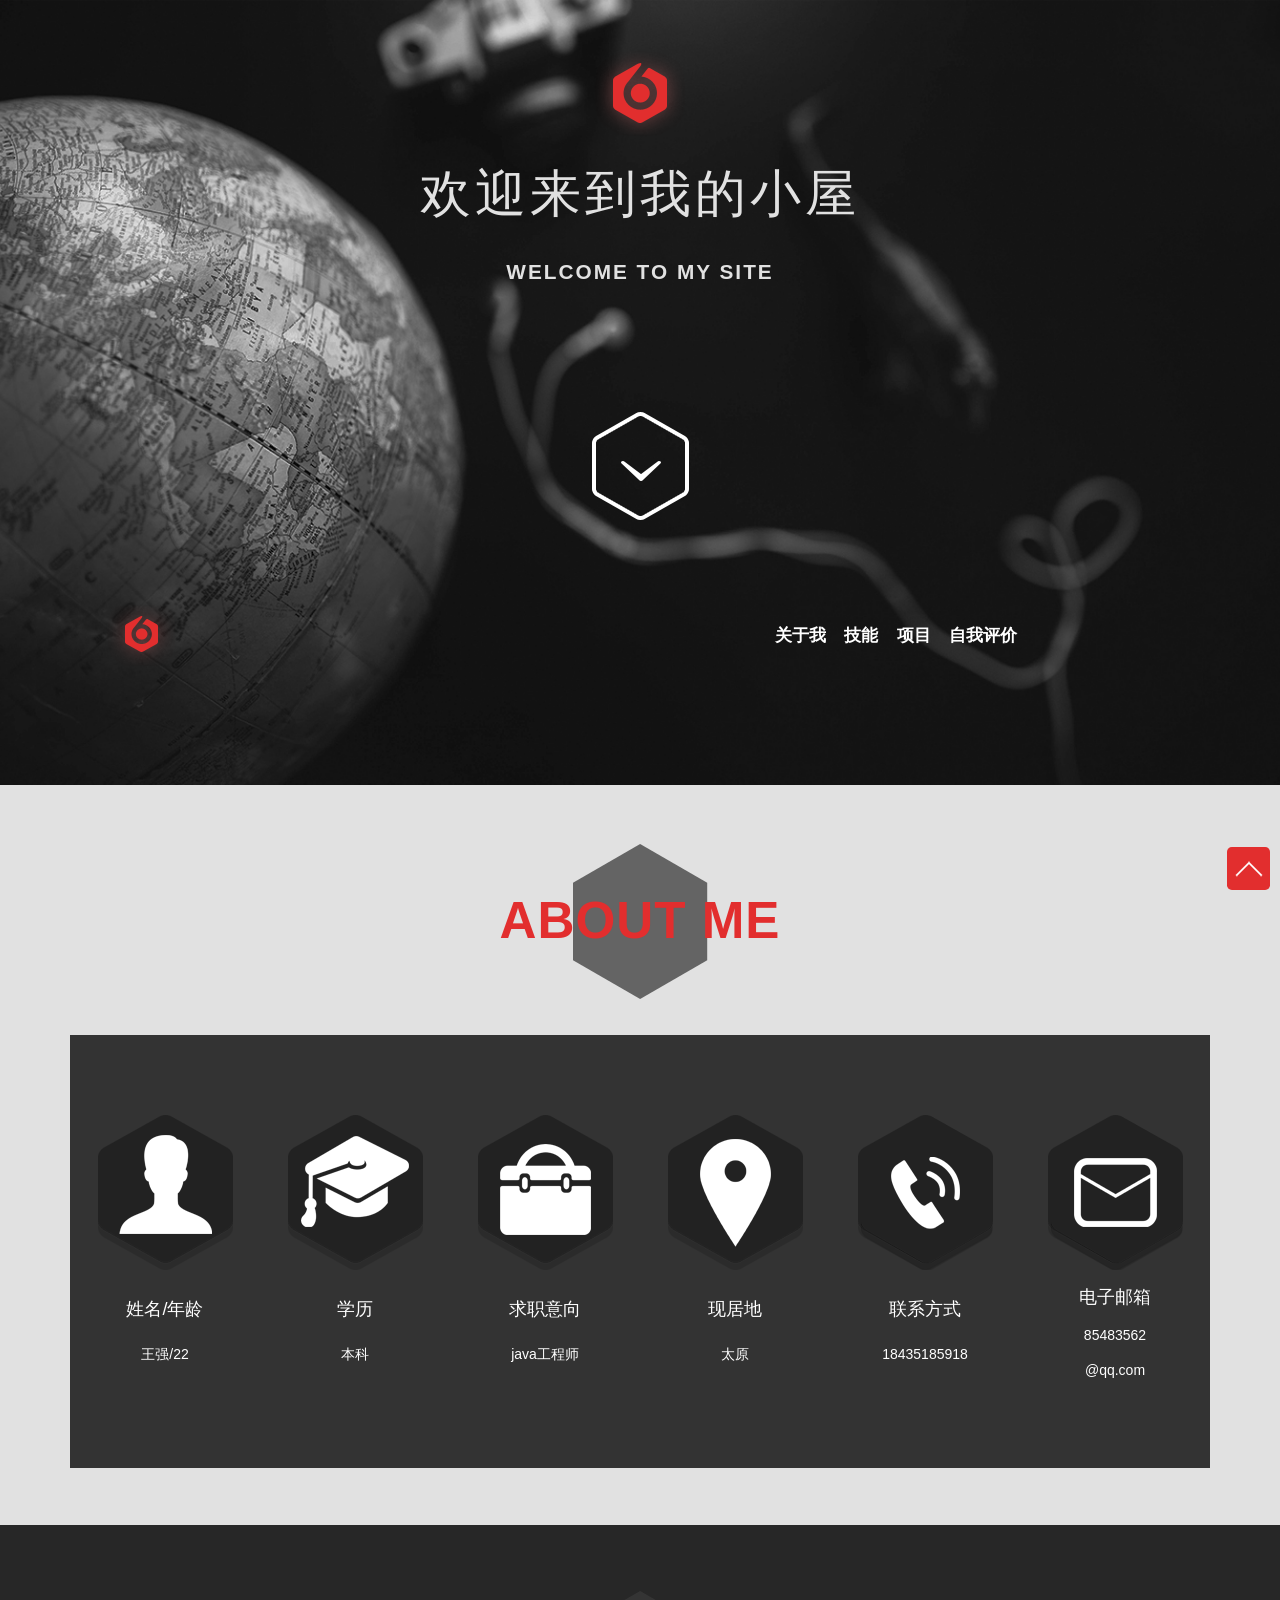
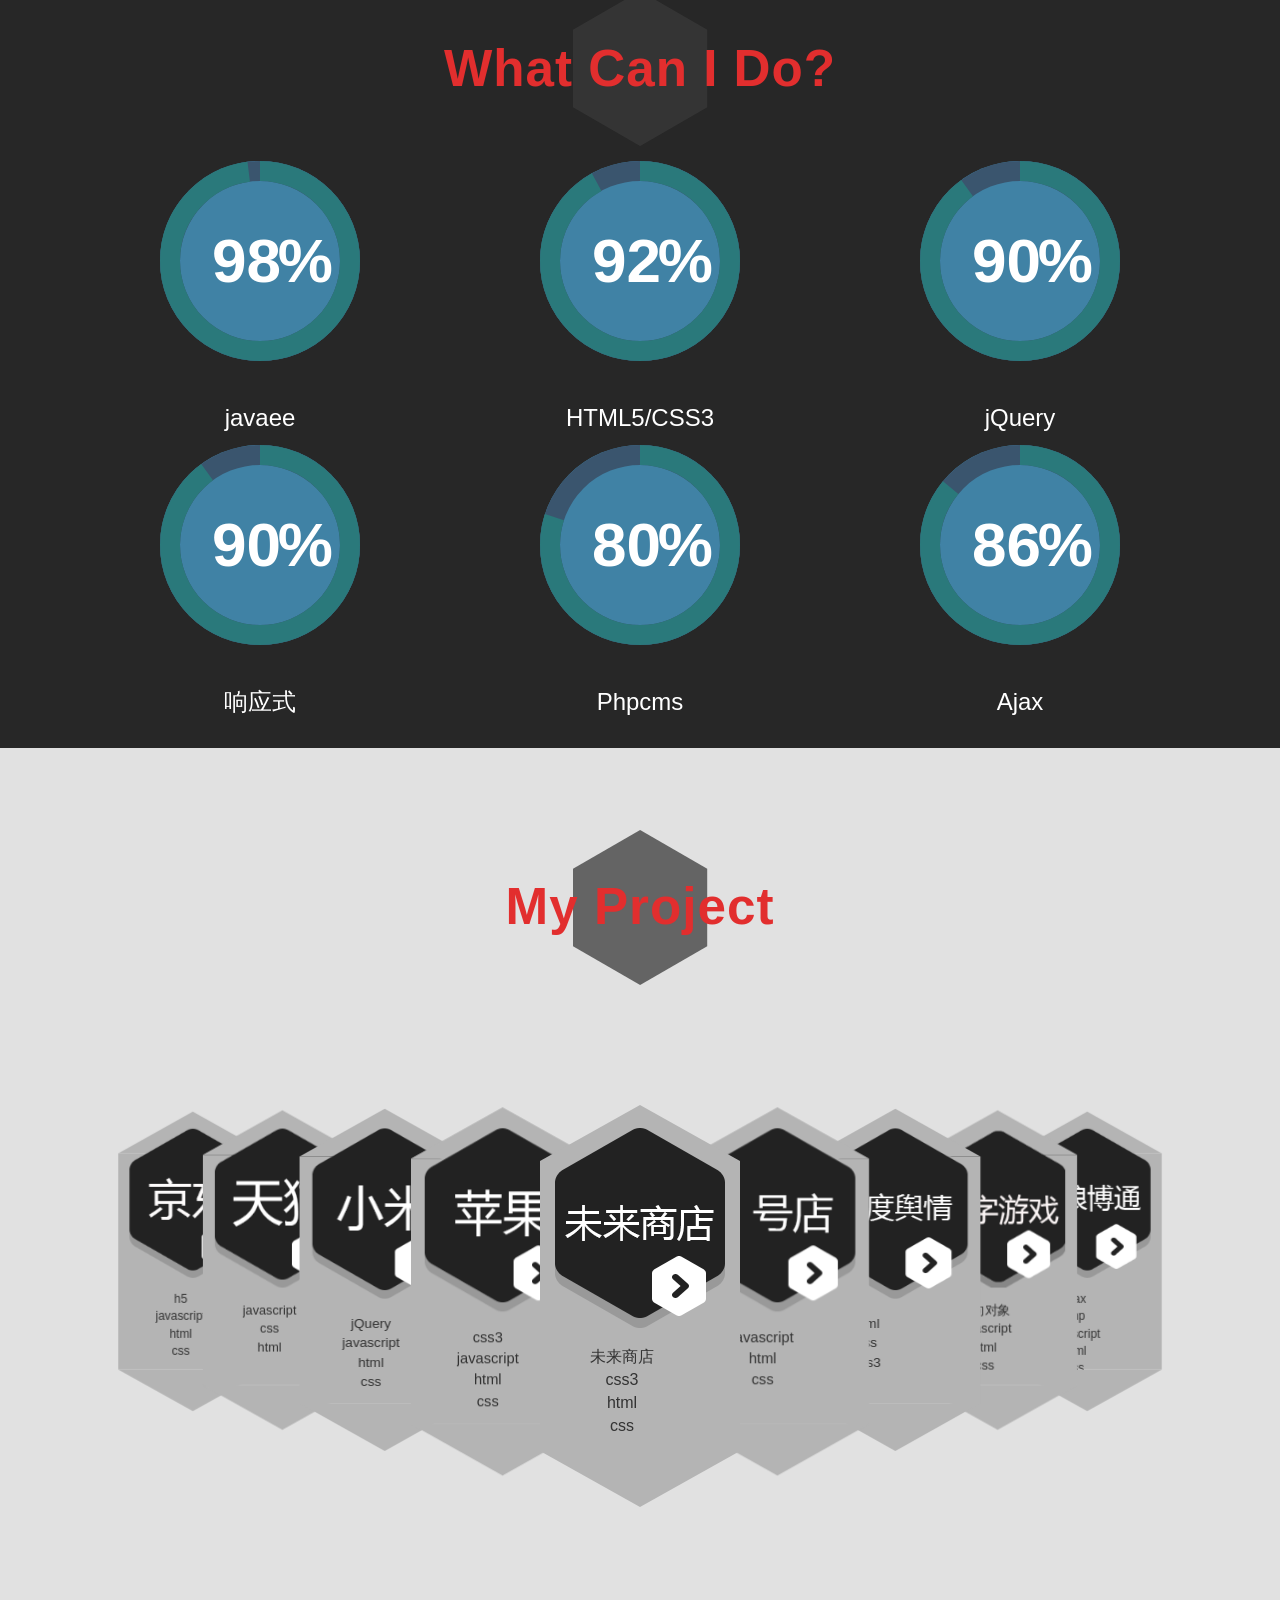
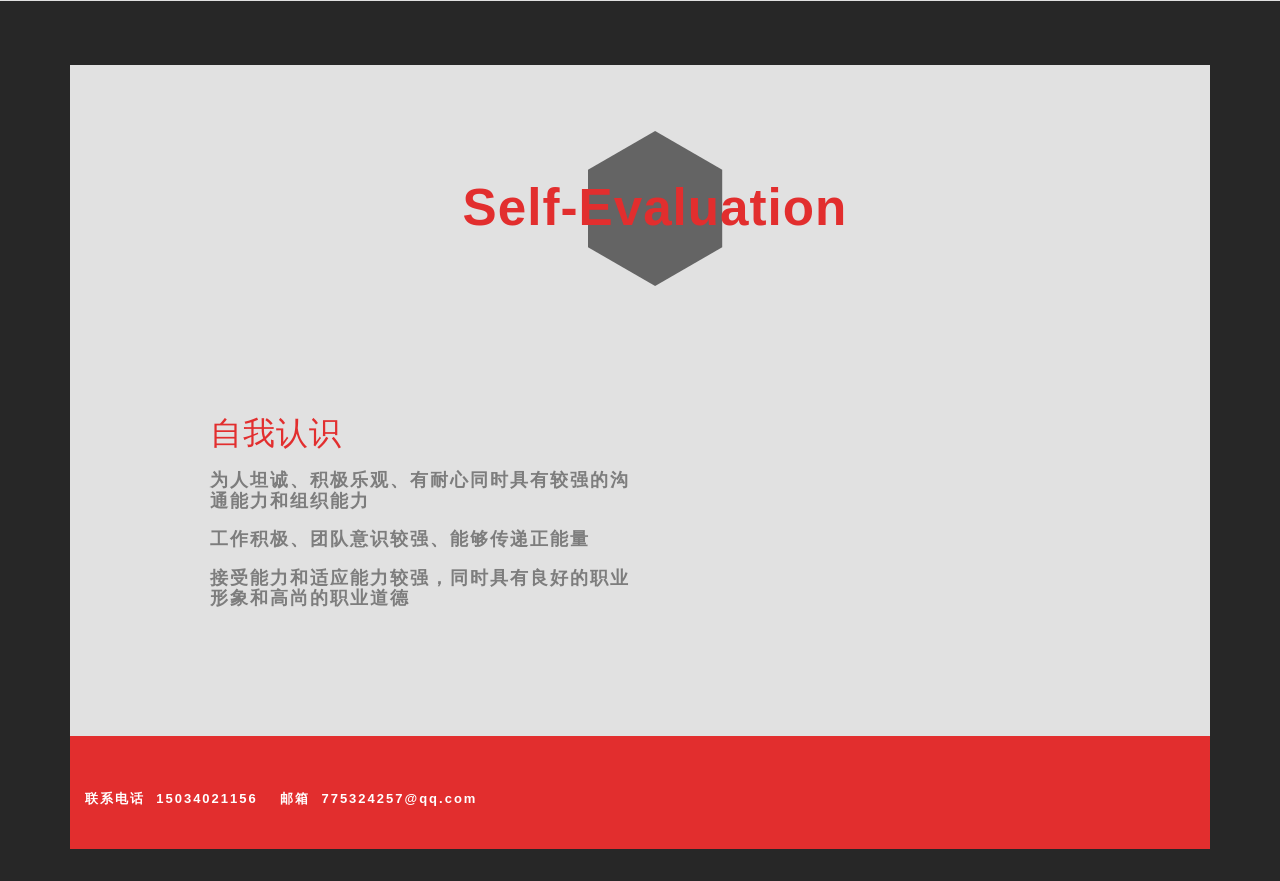
==== index.html @ 2d072b4f "wq 王强" ====
<!DOCTYPE html>
<html>
<head>
	<meta charset="utf-8">
	<meta name="viewport" content="initial-scale=1.0, maximum-scale=1.0, user-scalable=no" />
	<title>王强的小屋</title>
	<script type="application/x-javascript"> addEventListener("load", function() { setTimeout(hideURLbar, 0); }, false); function hideURLbar(){ window.scrollTo(0,1); } </script>
	<link href="css/bootstrap.css" rel="stylesheet" type="text/css" media="all"/>
	<!--theme-style-->
	<link href="css/style.css" rel="stylesheet" type="text/css" media="all" />	
	<link href="css/project.css" rel="stylesheet" type="text/css" media="all" />
	<link href="css/skill-style.css" rel="stylesheet" type="text/css" media="all" />
	<link href="css/project3d.css" rel="stylesheet" type="text/css" media="all" />	
	<link href="css/projectcss3.css" rel="stylesheet" type="text/css" media="all" />	
	<!--fonts-->
	<link href='font/fonts.css' rel='stylesheet' type='text/css'>
	<!--//fonts-->
	<script type="text/javascript" src="js/jquery-1.11.0.min.js"></script>
	<script type="text/javascript" src="js/project3d.js"></script>
	<script type="text/javascript" src="js/nav.js"></script>
	<script type="text/javascript">
	jQuery(document).ready(function($) {
		$(".scroll").click(function(event){		
			event.preventDefault();
			$('html,body').animate({scrollTop:$(this.hash).offset().top},1000);
		});
	});
	</script>
</head>
<body>
	<!--start-banner-->
	<div class="header" id="home">
		<div class="header-top">
			<a href="index.html"><img src="images/logo-2.png" alt=""/></a>
			<h1>欢迎来到我的小屋</h1>
			<h2>WELCOME TO MY SITE</h2>
			<div class="header-top-bottom">
				<a href="#about" class="scroll"><img src="images/logo-3.png" alt=""/></a>
			</div>
		</div>
		<div class="header-home">
			<div class="fixed-header">
				<div class="h_menu4">
					<!-- start h_menu4 -->
					<div class="header-left">
						<div class="header-left-logo ">
							<a href="index.html"><img src="images/logo-1.png" alt=""/></a>
						</div>
						<div class="header-left-text ">
							<a class="toggleMenu" ><img src="images/menu-icon.png" alt=""/ class="min-nav"></a>
							<ul class="nav">
								<li><a href="#about" class="scroll">关于我</a></li>
								<li><a href="#work" class="scroll">技能</a></li>
								<li><a href="#pricing" class="scroll">项目</a></li>
								<li><a href="#Evaluation" class="scroll">自我评价</a></li>
							</ul>
						</div>
						<div class="clearfix"></div>
						<script>
						$(document).ready(function(){
							$(".nav li a").click(function(){
								$(this).parent().addClass("active");
								$(this).parent().siblings().removeClass("active");
							});
						});
						</script>
						<!-- 导航绝对定位-->
						<script>
						$(document).ready(function() {
							var navoffeset=$(".header-home").offset().top;
							$(window).scroll(function(){
								var scrollpos=$(window).scrollTop(); 
								if(scrollpos >=navoffeset){
									$(".header-home").addClass("fixed");
								}else{
									$(".header-home").removeClass("fixed");
								}
							});

						});
						</script>
						
					</div>
					<div class="clearfix"></div>
				</div><!-- end h_menu4 -->
			</div>
		</div>
	</div>
	<!--end-banner-->
	<!--start-about关于自己-->
	<div class="about" id="about">
		<div class="container">
			<div class="about-main">
				<h3>ABOUT ME</h3>
				<div class="about-top">
					<div class="col-lg-2 col-md-4 col-sm-6 col-xs-6 about-left ">
						<img src="./images/nianlin.png" alt="">
						<h4 style="margin-top:30px">姓名/年龄</h4>
						<h5 style="margin-top:27px">王强/22</h5>
					</div>
					<div class="col-lg-2 col-md-4 col-sm-6 col-xs-6 about-left">
						<img src="./images/xueli.png" alt="">
						<h4 style="margin-top:30px">学历</h4>
						<h5 style="margin-top:27px">本科</h5>
					</div>
					<div class="col-lg-2 col-md-4 col-sm-6 col-xs-6 about-left">
						<img src="./images/yixiang.png" alt="">
						<h4 style="margin-top:30px">求职意向</h4>
						<h5 style="margin-top:27px">java工程师</h5>
					</div>
					<div class="col-lg-2 col-md-4 col-sm-6 col-xs-6 about-left">
						<img src="./images/dizhi.png" alt="">
						<h4 style="margin-top:30px">现居地</h4>
						<h5 style="margin-top:27px">太原</h5>
					</div>
					<div class="col-lg-2 col-md-4 col-sm-6 col-xs-6 about-left">
						<img src="./images/dianhua.png" alt="">
						<h4 style="margin-top:30px">联系方式</h4>
						<h5 style="margin-top:27px">18435185918</h5>
					</div>
					<div class="col-lg-2 col-md-4 col-sm-6 col-xs-6 about-left">
						<img src="./images/youxiang.png" alt="">
						<h4>电子邮箱</h4>
						<h5>85483562</h5>
						<h5>@qq.com</h5>
					</div>
					<div class="clearfix"></div>
				</div>
			</div>
		</div>
	</div>
	<!--end-about-->
	<!--start-what-skill-->
	<div class="what" id="work">
		<div class="container">
			<div class="what-main">
				<h3>What Can I Do?</h3>
		<div class="col-lg-4 col-md-6 col-xs-6" >
			<div class="circle">
				<input class="knob" value="98%" data-fgColor="#2a797b" data-bgColor="#3a556e" data-thickness=.2>

			</div>

			<div class="text-3 "><a href="#">javaee</a></div>
		</div>
		<div class="col-lg-4 col-md-6 col-xs-6">
			<div class="circle">
				<input class="knob" value="92%" data-fgColor="#2a797b" data-bgColor="#3a556e"  data-thickness=.2>
			</div>
			<div class="text-3"><a href="#">HTML5/CSS3</a></div>
		</div>
		<div class="col-lg-4 col-md-6 col-xs-6">
			<div class="circle">
				<input class="knob" value="90%" data-fgColor="#2a797b" data-bgColor="#3a556e" data-thickness=.2>
			</div>
			<div class="text-3"><a href="#">jQuery</a></div>
		</div>	
	  	<div class="col-lg-4 col-md-6 col-xs-6" >
	  	<div class="circle">
	  		<input class="knob" value="90%" data-fgColor="#2a797b" data-bgColor="#3a556e"  data-thickness=.2>
	  	</div>
	  	<div class="text-3 "><a href="#">响应式</a></div>
	  	</div>
	  	<div class="col-lg-4 col-md-6 col-xs-6">
	  	<div class="circle">
	  		<input class="knob" value="80%" data-fgColor="#2a797b" data-bgColor="#3a556e"  data-thickness=.2>
	  	</div>
	  	<div class="text-3"><a href="#">Phpcms</a></div>
	  	</div>
	  	<div class="col-lg-4 col-md-6 col-xs-6">
		  	<div class="circle">
		  		<input class="knob" value="86%" data-fgColor="#2a797b" data-bgColor="#3a556e"  data-thickness=.2>
		  	</div>
		  	<div class="text-3"><a href="#">Ajax</a></div>
	  	</div>


<script>
  $(function($) {
  	$(".knob").knob({
  		draw : function () {
            // "tron" case
            if(this.$.data('skin') == 'tron') {
            	this.cursorExt = 0.3;
                var a = this.arc(this.cv)  // Arc
                    , pa                   // Previous arc
                    , r = 1;
                    this.g.lineWidth = this.lineWidth;
                    if (this.o.displayPrevious) {
                    	pa = this.arc(this.v);
                    	this.g.beginPath();
                    	this.g.strokeStyle = this.pColor;
                    	this.g.arc(this.xy, this.xy, this.radius - this.lineWidth, pa.s, pa.e, pa.d);
                    	this.g.stroke();
                    }
                    this.g.beginPath();
                    this.g.strokeStyle = r ? this.o.fgColor : this.fgColor ;
                    this.g.arc(this.xy, this.xy, this.radius - this.lineWidth, a.s, a.e, a.d);
                    this.g.stroke();
                    this.g.lineWidth = 2;
                    this.g.beginPath();
                    this.g.strokeStyle = this.o.fgColor;
                    this.g.arc( this.xy, this.xy, this.radius - this.lineWidth + 1 + this.lineWidth * 2 / 3, 0, 2 * Math.PI, false);
                    this.g.stroke();
                    return false;
                }
            }
        });
    // Example of infinite knob, iPod click wheel
    var v, up=0,down=0,i=0
    ,$idir = $("div.idir")
    ,$ival = $("div.ival")
    ,incr = function() { i++; $idir.show().html("+").fadeOut(); $ival.html(i); }
    ,decr = function() { i--; $idir.show().html("-").fadeOut(); $ival.html(i); };
	});
</script>


<div class="clearfix"></div>
</div>
</div>
</div>
<!--end-what-->
<!--start-project-->
<div class="price" id="pricing">
	<div class="container">
		<div class="price-main"style="padding-top:80px">
			<h3>My Project</h3>

		<!-- <ul class="accordian">
			<li class="project-css3">
				<div class="price-left-middle" id="hexagon2">
					<div class="price-left-two"  id="img-sketch">
						<h5>画板</h5>
						<a href="/angular-sketch"> </a>
					</div>
					<ul>
						<li><a href="#">angular.js</a></li>
						<li><a href="#">html/css</a></li>
						<li><a href="#">javascript</a></li>
						<li><a href="#">h5</a></li>	
					</ul>
				</div>
			</li>
			<li class="project-css3">
				<div class="price-left-middle" id="hexagon2">
					<div class="price-left-top" id="fullPage">
						<h5>fullPage</h5>			
						<a href="/fullpage"> </a>
					</div>
					<ul>
						<li><a href="#">fullPage.js</a></li>
						<li><a href="#">jQuery</a></li>
						<li><a href="#">move.js</a></li>
						<li><a href="#">Bootstrap</a></li>
						<li class="fth"><a href="#">css3</a></li>
						<li class="fth"><a href="#">html/css/js</a></li>
					</ul>
				</div>
			</li>
			<li class="project-css3">
				<div class="price-left-middle" id="hexagon2">
					<div class="price-left-top" id="img-snake">
						<h5>贪吃蛇</h5>					
						<a href="/snake"> </a>
					</div>
					<ul>
						<li><a href="#">h5</a></li>
						<li><a href="#">jQuery</a></li>
						<li><a href="#">touch.js</a></li>
						<li><a href="#">css3</a></li>
						<li><a href="#">html/css</a></li>
					</ul>
				</div>
			</li>
			<li class="project-css3">
				<div class="price-left-middle" id="hexagon2">
					<div class="price-left-two"  id="img-icloud">
						<h5>iCloud</h5>
						<a href="/angular-iCloud-reminder"> </a>
					</div>
					<ul>
						<li><a href="#">angular.js</a></li>
						<li><a href="#">jQuery</a></li>
						<li><a href="#">javascript</a></li>
						<li><a href="#">html/css</a></li>
						<li class="fth"><a href="#">css3</a></li>
					</ul>
				</div>
			</li>
			<li class="project-css3">
				<div class="price-left-middle" id="hexagon2">
					<div class="price-left-two"  id="saolei">
						<h5>扫雷</h5>
						<a href="/saolei"> </a>
					</div>
					<ul>
						<li><a href="#">angular.js</a></li>
						<li><a href="#">jQuery</a></li>
						<li><a href="#">javascript</a></li>
						<li><a href="#">html/css</a></li>
						<li class="fth"><a href="#">css3</a></li>
					</ul>
				</div>
			</li>
			<li class="project-css3">
				<div class="price-left-middle" id="hexagon2">
					<div class="price-left-two"  id="guangzhoujianzhu">
						<h5>广州建筑</h5>
						<a href="/guangzhoujianzhu"> </a>
					</div>
					<ul>
						<li><a href="#">angular.js</a></li>
						<li><a href="#">jQuery</a></li>
						<li><a href="#">javascript</a></li>
						<li><a href="#">html/css</a></li>
						<li class="fth"><a href="#">css3</a></li>
					</ul>
				</div>
			</li>
			<li class="project-css3">
				<div class="price-left-middle" id="hexagon2">
					<div class="price-left-two"  id="student">
						<h5>学生管理</h5>
						<a href="/student"> </a>
					</div>
					<ul>
						<li><a href="#">angular.js</a></li>
						<li><a href="#">jQuery</a></li>
						<li><a href="#">javascript</a></li>
						<li><a href="#">html/css</a></li>
						<li class="fth"><a href="#">css3</a></li>
					</ul>
				</div>
			</li>
			<li class="project-css3">
				<div class="price-left-middle" id="hexagon2">
					<div class="price-left-two"  id="watch">
						<h5>Watch</h5>
						<a href="/watch"> </a>
					</div>
					<ul>
						<li><a href="#">angular.js</a></li>
						<li><a href="#">jQuery</a></li>
						<li><a href="#">javascript</a></li>
						<li><a href="#">html/css</a></li>
						<li class="fth"><a href="#">css3</a></li>
					</ul>
				</div>
			</li>
		</ul> -->
		<ul class="project-html">
			<li id="slides">
				<!-- tmall -->
				<div class="price-left-one samples slides-1" id="hexagon" >

					<div class="price-left-two project_a">

						<a href="http://gzq312.github.io/tmall"></a>
					</div>
					<ul>
						<li>javascript</li>
						<li>css</li>
						<li>html</li>
						<li></li>
					</ul>
				</div>
				<!-- xm -->
				<div class="price-left-one samples slides-2" id="hexagon"  >

					<div class="price-left-two project_b">

						<a href="http://gzq312.github.io/xm"> </a>
					</div>
					<ul>
						<li>jQuery</li>
						<li>javascript</li>
						<li>html</li>
						<li>css</li>
					</ul>
				</div>
				<!-- apple -->
				<div class="price-left-one samples slides-3" id="hexagon"  >

					<div class="price-left-two project_c">

						<a href="http://gzq312.github.io/apple"> </a>
					</div>
					<ul>
						<li>css3</li>
						<li>javascript</li>
						<li>html</li>
						<li>css</li>
					</ul>
				</div>
				<!-- wlsd -->
				<div class="price-left-one samples slides-4" id="hexagon"  >

					<div class="price-left-two project_d">

						<a href="http://gzq312.github.io/wlsd"> </a>
					</div>
					<ul>
						<li>未来商店</li>
						<li>css3</li>
						<li>html</li>
						<li>css</li>
					</ul>
				</div>
				<!-- yhd -->
				<div class="price-left-one samples slides-5" id="hexagon"  >

					<div class="price-left-two project_e">

						<a href="http://gzq312.github.io/yhd"> </a>
					</div>
					<ul>
						<li>javascript</li>
						<li>html</li>
						<li>css</li>
						<li></li>
					</ul>
				</div>
				<!-- bdyq -->
				<div class="price-left-one samples slides-6" id="hexagon"  >

					<div class="price-left-two project_f">

						<a href="http://gzq312.github.io/bdyq"></a>
					</div>
					<ul>
						<li>html</li>
						<li>css</li>
						<li>css3</li>
						<li></li>
					</ul>
				</div>
				<!-- yx -->
				<div class="price-left-one samples slides-7" id="hexagon"  >

					<div class="price-left-two project_g">

						<a href="http://gzq312.github.io/yx"> </a>
					</div>
					<ul>
						<li>面向对象</li>
						<li>javascript</li>
						<li>html</li>
						<li>css</li>
					</ul>
				</div>
				<!-- zz -->
				<div class="price-left-one samples slides-8" id="hexagon"  >
                    
					<div class="price-left-two project_h">
						
						<a href="http://shenglangbotonggl.duapp.com/"> </a>
					</div>
					<ul>
						<li>ajax</li>
						<li>php</li>
						<li>javascript</li>
						<li>html</li>
						<li>css</li>
					</ul>
				</div>
				<div class="price-left-one samples slides-9" id="hexagon"  >
                    
					<div class="price-left-two project_i">
						
						<a href="http://gzq312.github.io/jd"> </a>
					</div>
					<ul>
						<li>h5</li>
						<li>javascript</li>
						<li>html</li>
						<li>css</li>
					</ul>
				</div>
						</li>
					</ul>
				</div>
			</div>
		</div>
		<!--end-project-->
		<!--start-Desize-->
	<!-- <div class="quality" id="Desize">
		<div class="container ">
			<div class="quality-main">
				<h3>My Desize</h3>
				<div class="quality-top">
					<div class="quality-top-one">
						<a href="/desize"><span class="UI-1"> </span></a>
					</div>
					<div class="quality-top-one">
						<a href="/desize"><span class="one UI-2"> </span></a>
					</div>
					<div class="quality-top-one">
						<a href="/desize"><span class="UI-3"> </span></a>
					</div>
					<div class="quality-top-one">
						<a href="/desize"><span class="one UI-4"> </span></a>
					</div>
					<div class="quality-top-one">
						<a href="/desize"><span class="UI-5"> </span></a>
					</div>
					<div class="clearfix"></div>
				</div>
			</div>
		</div>
	</div> -->
	<!--end-quality-->
	<!--Slider-Starts-Here-->

	<!--End-slider-script-->
	<!--start-blog-->
	<div class="what" id="Experience">
		<div class="container">
           	<!-- <div class="what-main">
            	<h3>Work Experience</h3>
                    <div class="what-top">
                        <div class="col-md-6 what-top-left">
                                        <h4>2015年7月-2016年3月</h4>
                                        <h5>山西硬汉科技有限公司</h5>
                                        <h5>前端工程师</h5>
                                        <p>负责公司项目中前端页面的搭建，动效的实现以及与后台之间的叫交互</p>
                                        <h5>主要项目</h5>
                                        <p>主要项目广州建筑集团有限公司整站(已上线)<br>
                                        fullpage、像素鸟、画板、贪吃蛇、学生管理系统、扫雷等自学项目
                                        </p>
                                    </div>
                                    <div class="col-md-6 what-top-right">
                                        <img src="images/service-1.png" alt=""/>
                                    </div>
                                    <div class="clearfix"></div>
                                </div>
                                <div class="what-middle">
                                    <div class="col-md-6 what-middle-left">
                                        <img src="images/service-2.png" alt=""/>
                                    </div>
                                    <div class="col-md-6 what-middle-right">
                                        <h4>2014年11月-2015年4月</h4>
                                        <h5>山西易搜科技有限公司</h5>
                                        <h5>前端开发</h5>
                                        <p>负责前端页面的设级、搭建和开发</p>
                                        <h5>主要项目</h5>
                                        <p>Bootstrap(响应式)、苹果、锤子、天猫、小米、一号店等电商网站的首页框架与全部动效的实现</p>
                                    </div>
                                    <div class="clearfix"></div>
                                </div>
                            </div>
                        </div>
                    </div> -->
                    <div class="what" id="Evaluation" style="background: #e1e1e1">
                    	<div class="container">
                    		<div class="what-main">
                    			<h3>Self-Evaluation</h3>
                    			<div class="what-top">
                    				<div class="col-md-6 what-middle-right" style="margin-top: 30px">
                    					<h4>自我认识</h4>
                    					<h5>为人坦诚、积极乐观、有耐心同时具有较强的沟通能力和组织能力</h5>
                    					<h5>工作积极、团队意识较强、能够传递正能量</h5>
                    					<h5>接受能力和适应能力较强，同时具有良好的职业形象和高尚的职业道德</h5>
                    				</div>
                    				<div class="clearfix"></div>
                    			</div>
                    		</div>
                    	</div>
                    </div>  		    	
                    <div class="footer">
                    	<div class="container">
                    		<div class="footer-text">
                    			<p style="display: inline-block;float: left;">联系电话&nbsp;&nbsp;15034021156&nbsp; &nbsp;&nbsp;邮箱&nbsp;&nbsp;775324257@qq.com</p>
                    		</div>
                    	</div>

                    	<a href="#home" id="toTop" class="scroll" style="display: block;"> <span id="toTopHover" style="opacity: 1;"> </span></a>
                    </div>
                    <!--end-footer-->
                    <script src="js/jquery.knob.js"></script>
                </body>
                </html>
---- css/style.css ----
h4, h5, h6,
h1, h2, h3 {margin-top: 0;}
ul, ol {margin: 0;}
p {margin: 0;}
html, body{
	font-family: 'Roboto', sans-serif;
	font-size: 100%;
    background:#fff; 
}
body a{
	transition:0.5s all;
	-webkit-transition:0.5s all;
	-moz-transition:0.5s all;
	-o-transition:0.5s all;
	-ms-transition:0.5s all;
}
.header {
	background: url(../images/banner.jpg) no-repeat center top;
	-webkit-background-size: cover;
	-moz-background-size: cover;
	-o-background-size: cover;
	background-size: cover;
	min-height: 860px;
	text-align:center;
}
.logo{
	margin-bottom:1em;
}
/* start h_menu */
.h_menu4{
	margin:0 auto;
	width: 100%;
	padding:15px 0;
}
.toggleMenu {
	padding: 11px 10px;
    display: none;
	width: 100%;
	color: #FFF;
	font-size: 1.5em;
}
.nav li.logo.active a, .nav li.logo a:hover {
   border-bottom:none;
}
.nav:before,
.nav:after {
    content: " "; 
    display: table; 
}
.nav:after {
    clear: both;
}
.nav ul {
    list-style: none;
	width: 13em;
	border-bottom:5px solid #0072bc;
	z-index:888;
}
.nav li a {
	display: block;
	margin: 0px 10px;
	font-size: 17px;
	padding: 0;
	-webkit-transition: all 0.3s ease-out;
	-moz-transition: all 0.3s ease-out;
	-ms-transition: all 0.3s ease-out;
	-o-transition: all 0.3s ease-out;
	transition: all 0.3s ease-out;
	text-decoration: none;
	font-weight: 600;
}
.nav li:hover {
	color:red;
}
.nav li {
    position: relative;
}

.nav > li {
    display: inline-block;
    margin: 0 -3px;
    border-radius: 5px;
    -webkit-border-radius: 5px;
    -moz-border-radius: 5px;
    -o-border-radius: 5px;
}
.nav > li > a{
	color:#fff;
}
.nav > li.hover > ul {
    left:-1px;
    top:38px;
}
.nav li li.hover ul {
    left: 100%;
   -webkit-transition: background .2s linear;
	-moz-transition: background .2s linear;
	-ms-transition: background .2s linear;
	-o-transition:  background .2s linear;
	transition: background .2s linear;
}
.nav > li > li > a{
	font-size: 0.85em;
	padding: 10px 20px;
	display: block;
	color: #555;
	background: #fff;
	position: relative;
	z-index: 9999;
	font-weight: normal;
	-webkit-transition: all 0.3s ease-out;
	-moz-transition: all 0.3s ease-out;
	-ms-transition: all 0.3s ease-out;
	-o-transition: all 0.3s ease-out;
	transition: all 0.3s ease-out;
	width: 100%;
	text-decoration: none;
	margin: 0;
	text-transform: lowercase;
}
.nav li li {
	border-top:none;
}
.nav li li:hover{
	border-top:none;
}
.nav li li a{
	text-transform: capitalize;
	font-size:0.85em;
	border-bottom: 1px solid #e8ebf1;
	border-left: 1px solid #e8ebf1;
	border-right: 1px solid #e8ebf1;
}
.nav li li a:hover{
	-webkit-transform: rotateY(15deg);
	-moz-transform: rotateY(15deg);
	-ms-transform: rotateY(15deg);
	transform: rotateY(15deg);
}
.nav > li > a:hover, .nav > li > a:focus {
	-webkit-transform: rotateY(15deg);
	-moz-transform: rotateY(15deg);
	-ms-transform: rotateY(15deg);
	transform: rotateY(15deg);
	color:#e22e2e;
}
.nav > li >  ul {
    position: absolute;
    left: -9999px;
    padding: 0;
    z-index: 9999;
    background:#fff;
}
.header-home{
	margin-top: 5.5%;
	z-index: 999;
}
.nav li.active a{
color:#000;
}
.fixed{
	position: fixed;
	top: 0;
	width: 100%;
	margin: 0 auto;
	left:0;
	background:#272727;
}
/***** Media Quries *****/
@media screen and (max-width: 768px) {
	.h_logo4{
		text-align:center;
		float: none;
		margin: 4% 0;
	}
	.h_menu4{
		float: none;
	}
	.toggleMenu {
		padding: 5px 10px;
		width: 100%;
		margin-top: 6px;
	}
	.nav li a {
		padding: 9px 15px;
		color: #212121;
	}
	.nav {
		background:#fff;
		text-align: center;
		padding: 10px 0px;
	}
    .active {
        display: block;
    }
    .nav > li {
        float: none;
        display: block;
    }
    .nav > li > .parent {
        background-position: 95% 50% !important;
    }
   .nav ul {
        display: block;
        width: 100%;
    }
   .nav > li.hover > ul , .nav li li.hover ul {
        position: static;
    }
}
/* 头部相应 */
@media(max-width:1024px){
	.header-right {
		display: none;
	}
	.header-right{
		width: 100%;
	}
	.toggleMenu{
		padding: 0;
	}
}
@media(max-width:500px){
	.header-left-logo{
		display: none;
	}
}
@media(max-width:768px){
	.header-left-text a{
		display: block;
		margin: 0;
		padding: 0;
	}
	.header-left-text a img{
		margin-top: -8px;
	}
	.nav li a{
		font-size: 10px;
	}
}
.header-right ul{
	padding:0;
	height: 61px ;
	line-height: 61px;
}
.header-right ul li{
	list-style:none;
	display:inline-block;
	margin-right: 6px;
}
.header-right ul li span,.about-left ul li span{
	background:url(../images/social-sprit.png) no-repeat;
	width:34px;
	height:38px;
	display:block;
	transition:0.5s all;
	-webkit-transition:0.5s all;
	-moz-transition:0.5s all;
	-o-transition:0.5s all;
	-ms-transition:0.5s all;
	margin-top: 12px;
}
.header-right ul li span.fb,.about-left ul li span.fb{
	background-position:0px 0px;
}
.header-right ul li span.twit,.about-left ul li span.twit{
	background-position:-34px 0px;
}
.header-right ul li span.drbl,.about-left ul li span.drbl{
	background-position:-68px 0px;
}
.header-right ul li span.yt{
	background-position:-102px 0px;
}
.header-right ul li span.fb:hover,.about-left ul li span.fb:hover{
	background-position:0px -38px;
}
.header-right ul li span.twit:hover,.about-left ul li span.twit:hover{
	background-position:-34px -38px;
}
.header-right ul li span.drbl:hover,.about-left ul li span.drbl:hover{
	background-position:-68px -38px;
}
.header-right ul li span.yt:hover{
	background-position:-102px -38px;
}
.header-top{
	padding-top: 4%;
}
.header-top h2 {
	font-size: 1.3em;
	color: #e1e1e1;
	letter-spacing: 2px;
	font-weight: 700;
	margin: 3% 0px 0px 0px;
}
.header-top h5{
	color:#e1e1e1;
	margin-top: 10px;
}
.header-top h1 {
	font-size: 3.2em;
	color: #e1e1e1;
	font-weight: 300;
	margin: 30px 0px 0px 0px;
	letter-spacing: 4px;
}
.header-top-bottom {
	margin-top: 10%;
}
.header-left-logo{
	width:22%;
	float:left;
	text-align: center;
}
.header-left-text {
	height: 61px;
	width: 40%;
	float: right;
	text-align: left;
	line-height: 61px;
}
/*--end-header--*/
/*--start-about--*/
.about-main {
	text-align:center;
	margin-top: 5%;
	padding-bottom: 5%;
}
.about{
	background: #e1e1e1;
	background-size:100% 100%;
	min-height:660px;
}
.about-left h4{
	color:#fff;
	font-weight:400;
	margin: 18px 0px 10px 0px;
}
.about-left h5{
	color:#fff;
	font-weight:500;
	margin-top:20px;
}
.about-left ul{
	padding:0;
	margin-top:1.2em;
}
.about-left ul li{
	list-style:none;
	display:inline-block;
	margin-right: 5px;
}
.about-left ul li span.sap{
	background-position:-136px 0px;
}
.about-left ul li span.sap:hover{
	background-position:-136px -38px;
}
/* 基本资料 */












.about-top{
	background:#333333;
	padding: 5em 0px;
	margin-top: 3%;
}
.about-left img{
	transition:all 0.6s cubic-bezier(0,0,0,0);
}

.about-left img:hover{
	transform:rotateY(360deg);
}
.about-left h5:hover{
	color: red;
}
.about-left h4:hover{
	color:red;
}
/*--end-about--*/
/*--start-what--*/
.what {
	background: #272727;
	padding: 4em 0px 2em 0px;
}
.what-main h3,.blog-main h3,.price-main h3,
.quality-main h3,.touch-main h3,.clients-mian h3,.about-main h3{
	color: #e22e2e;
	font-size: 3.2em;
	font-weight: 900;
	letter-spacing: 1px;
	margin: 0;
	text-align: center;
	position: relative;
	background: url(../images/hexa1.png) no-repeat center center;
	padding: 1em 0px;
}
.what-main h4,.what-middle-right h4{
	color: #e22e2e;
	font-size: 2em;
	font-weight: 400;
	letter-spacing: 1px;
	margin: 0;
	line-height: 1.2em;
	text-align: left;
}
.what-main h4 span,.what-middle-right h4 span{
	font-weight:100;
}
.what-top-right,.what-middle-left{
	text-align:center;
	vertical-align: middle;
}
.what-top-left {
	text-align: right;
	padding-right: 14%;
}
.what-top-left h5,.what-middle-right h5 {
	color: #7d7d7d;
	font-size: 1.15em;
	font-weight: 900;
	letter-spacing: 2px;
	margin: 1em 0px 0px 0px;
	text-align: left;
}
.what-top-left p,.what-middle-right p {
	text-align: left;
	color: #fff;
	font-size: 19px;
	line-height: 1.4em;
	font-weight: 400;
	letter-spacing: 1px;
	margin-top: 1em;
}
.what-top{
	margin: 6em 0px;
	vertical-align: middle;
}
.what-middle{
	margin: 6em 0px;
	vertical-align: middle;
}
.what-middle-right {
	text-align: left;
	padding-left: 11%;
}
/*--end-what--*/
.copyrights{text-indent:-9999px;height:0;line-height:0;font-size:0;overflow:hidden;}
/*--start-project--*/

#img-sketch{
	background-image: url(../images/sketch.png);
}
#img-snake{
	background-image: url(../images/snake.png);
}
#img-icloud{
	background-image: url(../images/icloud.png);
}
#fullPage{
	background-image: url(../images/fullpage.png);
}
#saolei{
	background: url(../images/saolei.png);
	background-size: 100%;
}
#guangzhoujianzhu{
	background: url(../images/guangzhoujianzhu.png);
	background-size: 100%;

}
#student{
	background: url(../images/student.png);
	background-size: 100%;

}
#watch{
	background: url(../images/watch.png);
	background-size: 100%;
}
.project-left img{
	width:100%;
}
.col-md-3.project-left {
	padding: 0;
	position:relative;
}
.project-left span {
	background: url(../images/project-top.png) no-repeat;
	width: 62px;
	height: 70px;
	display: block;
	position: absolute;
	top: 9%;
	left: 42%;
}
.project-bottom {
	position: absolute;
	text-align: center;
	top: 78%;
	left: 25%;
}
.project-bottom h4 {
	color: #fff;
	font-size: 1.25em;
	font-weight: 100;
	letter-spacing: 2px;
	margin: 0;
}
.project-bottom label {
	width: 35%;
	height: 1px;
	background: rgba(234, 208, 208, 0.5);
}
.p-btn {
	margin-top: 1.5em;
}
.project-bottom p {
	color: #d79292;
	font-size: 14px;
	font-style: italic;
	font-weight: 700;
	margin-top: 2px;
}
.p-btn a {
	color: #fff;
	font-size: 12px;
	letter-spacing: 2px;
	font-weight: 100;
	background: rgba(255, 255, 255, 0.2);
	outline: none;
	padding: 12px 21px;
	font-family: 'Source Sans Pro', sans-serif;
	border: 1px solid #fff;
	border-radius: 2.3em;
	-webkit-border-radius: 2.3em;
	-moz-border-radius: 2.3em;
	-o-border-radius: 2.3em;
	-ms-border-radius: 2.3em;
}
.p-btn a:hover{
	color: #ffffff;
	background:rgba(226, 46, 46, 0.3);
	border: 1px solid #e22e2e;
	text-decoration: none;
	transition: 0.5s all;
	-webkit-transition: 0.5s all;
	-moz-transition: 0.5s all;
	-o-transition: 0.5s all;
	-ms-transition: 0.5s all;
}
/*--end-project--*/
/*--start-price--*/
.price{
	background:#e1e1e1;
}
#hexagon1 {
	width: 200px;
	height: 345px;
	background: #b4b4b4;
	position: relative;
	margin: 0 auto;
	text-align: center;
}
#hexagon{
	width: 200px;
	height: 290px;
	background: #b4b4b4;
	position: relative;
	margin: 0 auto;
	text-align: center;
}
#hexagon:before,#hexagon1:before {
	content: "";
	position: absolute;
	top: -56px;
	left: 0;
	width: 0;
	height: 0;
	border-left: 100px solid transparent;
	border-right: 100px solid transparent;
	border-bottom: 56px solid #b4b4b4;
}
#hexagon:after,#hexagon1:after {
	content: "";
	position: absolute;
	bottom: -56px;
	left: 0;
	width: 0;
	height: 0;
	border-left: 100px solid transparent;
	border-right: 100px solid transparent;
	border-top: 56px solid #b4b4b4;
}
#hexagon2 {
	width: 200px;
	height: 345px;
	background: #222222;
	position: relative;
	margin: 0 auto;
	text-align: center;
}
#hexagon2:before {
	content: "";
	position: absolute;
	top: -56px;
	left: 0;
	width: 0;
	height: 0;
	border-left: 100px solid transparent;
	border-right: 100px solid transparent;
	border-bottom: 56px solid #222222;
	border-radius: 0.3em;
}
#hexagon2:after {
	content: "";
	position: absolute;
	bottom: -56px;
	left: 0;
	width: 0;
	height: 0;
	border-left: 100px solid transparent;
	border-right: 100px solid transparent;
	border-top: 56px solid #222222;
}

.price-left-two,.price-left-top{
	width:170px;
	height:200px;
	display:block;
	position:absolute;
	top: -33px;
	left: 15px;
	text-align:center;
}
.project_a{
	background:url(../images/tianmao.png) no-repeat;
}
.project_b{
	background:url(../images/xiaomi.png) no-repeat;
}
.project_c{
	background:url(../images/apple.png) no-repeat;
}
.project_d{
	background:url(../images/wlsd.png) no-repeat;
}
.project_e{
	background:url(../images/yihaodian.png) no-repeat;
}
.project_f{
	background:url(../images/bdyq.png) no-repeat;
}
.project_g{
	background:url(../images/dzyx.png) no-repeat;
}
.project_h{
	background:url(../images/slbt.png) no-repeat;
}
.project_i{
	background:url(../images/bird.png) no-repeat;
}
.price-left-two h5,.price-left-top h5{
	color: #000;
	font-size: 14px;
	letter-spacing: 2px;
	font-weight: 100;
	margin: 20% 0px 0px 0px;
	font-family: "微软雅黑"

}
.price-left-two a,.price-left-top a{
	background: url(../images/price-arrow.png) no-repeat;
	width: 54px;
	height: 60px;
	display: block;
	position: absolute;
	top: 64%;
	left: 57%;
	opacity: 1.0;
    filter: alpha(opacity=100);
}
.price-left-two a:hover,.price-left-top a:hover{
	 opacity: 0.4;
    filter: alpha(opacity=40); 
    transition: 0.5s all;
	-webkit-transition: 0.5s all;
	-moz-transition: 0.5s all;
	-o-transition: 0.5s all;
	-ms-transition: 0.5s all;
}
.price-left-two p sup,.price-left-top p sup{
	font-size: 24px;
	top: -11px;
}
.price-left-two p span,.price-left-top p span{
	font-size: 2.15em;
}
.price-left-one{
	text-align:center;
}
.price-left-middle ul{
	padding: 0px;
	position: absolute;
	top: 55%;
	left: 25%;
}
.samples ul {
	padding: 0px;
	position: absolute;
	top: 64%;
	left: 25%;
}
.price-left-one ul li,.price-left-middle ul li{
	list-style:none;
	margin: 2px;
}
.price-left-one ul li a{
	color: #222222;
	font-size: 16px;
	font-weight: 400;
}
.price-left-middle ul li a {
	color: #e1e1e1;
	font-size: 16px;
	font-weight: 400;
}
.price-left-middle ul li.fth a{
	font-weight: 900;
}
.price-left-one ul li a:hover,.price-left-middle ul li a:hover{
	color:#e22e2e;
	text-decoration:none;
	transition: 0.5s all;
	-webkit-transition: 0.5s all;
	-moz-transition: 0.5s all;
	-o-transition: 0.5s all;
	-ms-transition: 0.5s all;
}

/* 项目 */







/*--end-price--*/
/*--start-footer--*/
.footer{
	background:#e22e2e;
	text-align:center;
	line-height: 100px;
}
.footer-text p {
	color: #ffffff;
	font-size: 13px;
	font-family: 'Open Sans', sans-serif;
	margin-top: 1em;
	font-weight: 700;
	letter-spacing: 2px;
}
.footer-text p a {
	color: #3c2424;
}
.footer-text p a:hover {
	color: #ffffff;
	text-decoration: none;
	transition: 0.5s all;
	-webkit-transition: 0.5s all;
	-moz-transition: 0.5s all;
	-o-transition: 0.5s all;
	-ms-transition: 0.5s all;
}
#toTop {
	display: none;
	text-decoration: none;
	position: fixed;
	bottom: 10px;
	right: 10px;
	overflow: hidden;
	width: 43px;
	height: 43px;
	border: none;
	text-indent: 100%;
	background: url(../images/scroll-top.png) no-repeat 7px 7px #e22e2e;
	border-radius: 0.3em;
	-webkit-border-radius: 0.3em;
	-moz-border-radius: 0.3em;
	-o-border-radius: 0.3em;
	-ms-border-radius: 0.3em;
}
/*--end-footer--*/
/*--start-blog--*/
.blog{
	background: url(../images/blog-banner.jpg) no-repeat;
	background-size:100% 100%;
	min-height:700px;
}
.blog-main{
	margin-top: 8%;
	text-align:center;
}
.blog-top {
	margin-top: 10%;
}
.blog-left{
	position:relative;
}
.blog-left span {
	background: url(../images/main-sprit.png) no-repeat -70px 0px;
	width: 35px;
	height: 46px;
	display: block;
	position: absolute;
	top: 23%;
	left: 45%;
}
.blog-left h4 {
	font-size: 1.6em;
	font-weight: 100;
	color: #fff;
	margin: 0;
	width: 46%;
	letter-spacing: 4px;
	position: absolute;
	line-height: 1.4em;
	top: 52%;
	left: 28%;
}
.b-btn a {
	color: #e1e1e1;
	font-size: 22px;
	font-weight: 100;
	letter-spacing: 3px;
	outline: none;
}
.b-btn a:hover{
	color: #e22e2e;
	font-size: 24px;
	text-decoration: none;
	transition: 0.5s all;
	-webkit-transition: 0.5s all;
	-moz-transition: 0.5s all;
	-o-transition: 0.5s all;
	-ms-transition: 0.5s all;
}
.b-btn {
	margin-top: 4em;
}
/*--end-blog--*/
/*--start-quality--*/
.quality{
	background:#e1e1e1;
}
.quality-main{
	text-align:center;
}
.quality-top {
	position: relative;
	margin-top: 3%;
	padding: 3em 0px;
}
.quality-main p{
	color:#222222;
	font-size:20px;
	letter-spacing:3px;
	margin-top: 1.5em;
}
.quality-top-one span{
	width: 170px;
	height: 200px;
	display: block;
	margin:0 auto;
}
.UI-1{
	background: url(../images/ps.png) no-repeat;
}
.UI-2{
	background: url(../images/VI.png) no-repeat;
}
.UI-3{
	background: url(../images/IOS.png) no-repeat;
}
.UI-4{
	background: url(../images/ai.png) no-repeat;
}
.UI-5{
	background: url(../images/Android.png) no-repeat;
}
.quality-top-one{
	width:20%;
	float:left;
	position: relative;
}
.quality-top-one span.one{
	margin-top: 35%;
}
.quality-bottom p {
	color: #fff;
	font-size: 16px;
	letter-spacing: 3px;
	margin-top: 1.7em;
	font-weight: 100;
}
.quality-bottom {
	position: absolute;
	top: 25%;
	left: 30.5%;
}
.quality-bottom-imp {
	position: absolute;
	top: 47%;
	left: 28%;
}
.quality-bottom-dsg {
	position: absolute;
	top: 47%;
	left: 36%;
}
.quality-bottom-pro {
	position: absolute;
	top: 25%;
	left: 28%;
}
.quality-bottom-luh {
	position: absolute;
	top: 24%;
	left: 36%;
}
/*--end-quality--*/
/*--start-contact--*/
.touch{
	background:#e1e1e1;
	padding:7em 0px;
}
.touch-left form input[type="text"]:hover,
.touch-left form input[type="text"].active,
.touch-left form textarea:hover{
	border-bottom: 3px solid #e22e2e;
	text-decoration:none;
	transition:0.5s all;
	-webkit-transition:0.5s all;
	-moz-transition:0.5s all;
	-o-transition:0.5s all;
	-ms-transition:0.5s all;
}
.touch-left form input[type="text"] {
	width: 70%;
	color: #999999;
	outline: none;
	background: none;
	border: none;
	font-size: 16px;
	padding: 6px 10px;
	letter-spacing: 2px;
	margin: 15px 0px;
	border-bottom: 3px solid #999;
	-webkit-appearance: none;
	font-family: 'Roboto', sans-serif;
}
.touch-left form textarea {
	resize: none;
	width: 70%;
	color: #999999;
	font-size: 16px;
	letter-spacing: 2px;
	background: none;
	outline: none;
	border: none;
	padding: 0px 10px;
	border-bottom: 3px solid #999;
	-webkit-appearance: none;
	font-family: 'Roboto', sans-serif;
	height: 30px;
	margin: 15px 0px;
}
.sub-button input[type="submit"] {
	outline: none;
	color: #999999;
	background:#e1e1e1;
	font-size: 13px;
	font-weight: 600;
	letter-spacing: 2px;
	padding: 8px 19px;
	-webkit-appearance: none;
	font-family: 'Roboto', sans-serif;
	border: 3px solid #999;
	border-radius: 2.3em;
	-webkit-border-radius: 2.3em;
	-moz-border-radius: 2.3em;
	-o-border-radius: 2.3em;
	-ms-border-radius: 2.3em;
}
.sub-button input[type="submit"]:hover {
	color: #fff;
	border: 3px solid #e22e2e;
	background:#e22e2e;
	text-decoration: none;
	transition: .5s all;
	-webkit-transition: .5s all;
	-moz-transition: .5s all;
	-o-transition: .5s all;
	-ms-transition: .5s all;
}
.sub-button {
	margin-top: 15px;
}
.touch-left p {
	color: #999999;
	font-size: 19px;
	font-weight: 100;
	letter-spacing: 3px;
	margin-top:10px;
}
.touch-top {
	margin-top: 6%;
}
.touch-right-bottom{
	background:url(../images/back-img.png) no-repeat;
	width:270px;
	height:303px;
	display:block;
	margin: 0 auto;
}
.touch-right-top span.add{
	background-position:-280px 0px;
}
.touch-right-top span.mail{
	background-position:-315px 0px;
}
.touch-right-top span.num{
	background-position:-350px 0px;
}
.touch-right-top {
	text-align: center;
	padding-top: 16px;
}
.touch-right-top h4 {
	color: #e1e1e1;
	font-size: 13px;
	font-weight: 700;
	letter-spacing: 2px;
	margin: 0px;
}
.touch-right-top p,.touch-right-top p a{
	color: #e1e1e1;
	font-size:13px;
	font-weight: 700;
	letter-spacing: 2px;
}
.touch-right-top p a:hover{
	color: #e22e2e;
	text-decoration:none;
	transition:0.5s all;
	-webkit-transition:0.5s all;
	-moz-transition:0.5s all;
	-o-transition:0.5s all;
	-ms-transition:0.5s all;
}
.touch-right-top label{
	display:block;
	text-decoration:none;
	transition:0.5s all;
	-webkit-transition:0.5s all;
	-moz-transition:0.5s all;
	-o-transition:0.5s all;
	-ms-transition:0.5s all;
}
/*--end-contact--*/
/*--start-clients--*/
.clients-left{
	width:33.3%;
	float:left;
	text-align:center;
}
.clients{
	background:#222222;
	padding: 7em 0px;
}
.clients-left img{
	margin:30px 0px;
}
.clients-top {
	margin-top: 7%;
}
/*------------------ Slider Part starts Here----------*/
.slider{
	background:url(../images/slide-banner.jpg)no-repeat;
	background-size: cover;
	-webkit-background-size: cover;
	-o-background-size: cover;
	-ms-background-size: cover;
	-moz-background-size: cover;
	min-height:300px;
}
#slider2,
#slider3 {
  box-shadow: none;
  -moz-box-shadow: none;
  -webkit-box-shadow: none;
  margin: 0 auto;
}
.rslides_tabs {
  list-style: none;
  padding: 0;
  background: rgba(0,0,0,.25);
  box-shadow: 0 0 1px rgba(255,255,255,.3), inset 0 0 5px rgba(0,0,0,1.0);
  -moz-box-shadow: 0 0 1px rgba(255,255,255,.3), inset 0 0 5px rgba(0,0,0,1.0);
  -webkit-box-shadow: 0 0 1px rgba(255,255,255,.3), inset 0 0 5px rgba(0,0,0,1.0);
  font-size: 18px;
  list-style: none;
  margin: 0 auto 50px;
  max-width: 540px;
  padding: 10px 0;
  text-align: center;
  width: 100%;
}
.rslides_tabs li {
  display: inline;
  float: none;
  margin-right: 1px;
}
.rslides_tabs a {
  width: auto;
  line-height: 20px;
  padding: 9px 20px;
  height: auto;
  background: transparent;
  display: inline;
}
.rslides_tabs li:first-child {
  margin-left: 0;
}
.rslides_tabs .rslides_here a {
  background: rgba(255,255,255,.1);
  color: #fff;
  font-weight: bold;
}
.events {
  list-style: none;
}
.callbacks_container {
  position: relative;
  float: left;
  width: 100%;
}
.callbacks {
  position: relative;
  list-style: none;
  overflow: hidden;
  width: 100%;
  padding: 0;
  margin: 0;
}
.callbacks li {
  position: absolute;
  width: 100%;
  left: 0;
  top: 0;
}
.callbacks img {
  position: relative;
  z-index: 1;
  height: auto;
  border: 0;
}
.callbacks .caption {
	display: block;
	position: absolute;
	z-index: 2;
	font-size: 20px;
	text-shadow: none;
	color: #fff;
	left: 0;
	right: 0;
	padding: 10px 20px;
	margin: 0;
	max-width: none;
	top: 10%;
	text-align: center;
}
.callbacks_nav {
	position: absolute;
	-webkit-tap-highlight-color: rgba(0,0,0,0);
	top: 60%;
	left: -9%;
	opacity: 0.7;
	z-index: 3;
	text-indent: -9999px;
	overflow: hidden;
	text-decoration: none;
	height: 46px;
	width: 35px;
	background: transparent url("../images/main-sprit.png") no-repeat;
}
.callbacks_nav:active {
  opacity: 1.0;
}
.callbacks_nav.next {
  left: auto;
  background-position: -35px 0px;
  right: -9%;
}
.callbacks_nav.prev{
	background-position: 0px 0px;
}
#slider3-pager a {
  display: inline-block;
}
#slider3-pager span{
  float: left;
}
#slider3-pager span{
	width:100px;
	height:15px;
	background:#fff;
	display:inline-block;
	border-radius:30em;
	opacity:0.6;
}
#slider3-pager .rslides_here a {
  background: #FFF;
  border-radius:30em;
  opacity:1;
}
#slider3-pager a {
  padding: 0;
}
#slider3-pager li{
	display:inline-block;
}
.rslides {
  position: relative;
  list-style: none;
  overflow: hidden;
  width: 100%;
  padding: 0;
  margin: 0;
}
.rslides li {
  -webkit-backface-visibility: hidden;
  position: absolute;
  display: none;
  width: 100%;
  left: 0;
  top: 0;
}
.rslides li{
  position: relative;
  display: block;
  float: left;
}
.rslides img {
  height: auto;
  border-radius:200px;
  -webkit-border-radius:200px;
  -moz-border-radius:200px;
  -o-border-radius:200px;
}
.callbacks_tabs {
	list-style: none;
	position: absolute;
	top: 110%;
	z-index: 999;
	left: 40%;
	padding: 0;
	margin: 0;
	display: none;
}
.slider-top{
	text-align: center;
	margin-bottom:2.5em;
}
.slider-top p.below{
	font-size: 14px;
	color: #fff;
	font-weight: 100;
}
.slider-top h3{
	font-size:20px;
	font-weight:400;
	margin:10px 0px;
	color:#fff;
}
.slider-top ul.social-slide{
	display:inline-flex;
	margin: 0px;
	padding: 0px;
}
.callbacks_tabs li{
	display:inline-block;
}
@media screen and (max-width: 600px) {
  .callbacks_nav {
    top: 47%;
    }
}
/*----*/
.callbacks_tabs a{
 visibility: hidden;
}
.callbacks_tabs a:after {
  content: "\f111";
  font-size:0;
  font-family: FontAwesome;
  visibility: visible;
  display: block;
  height:17px;
  width:17px;
  display:inline-block;
  border:4px solid #e22e2e;
  border-radius: 30px;
  -webkit-border-radius: 30px;
  -moz-border-radius: 30px;
  -o-border-radius: 30px;
  -ms-border-radius: 30px;
  background:#fff;
}
.callbacks_here a:after{
	border:4px solid #000;
	background:#ffffff;
}
ul.callbacks_tabs.callbacks2_tabs {
	display: block;
}
/*--Slider-Part-Ends-Here--*/
.clients-btm{
	background:url(../images/clients-back.png) no-repeat;
	width:430px;
	height:484px;
	display:block;
	margin:0 auto;
}
.clients-bottom p{
	color: #e1e1e1;
	font-size: 20px;
	letter-spacing: 3px;
	font-weight:100;
}
.clients-bottom-top {
	margin-top: 6em;
}
.clients-bottom{
	text-align:center;
	margin-top: 7%;
}
.clients-btm-one h4 {
	color: #e1e1e1;
	font-size: 20px;
	letter-spacing: 3px;
	font-weight: 100;
	margin: 7% 0px 0px 0px;
}
.clients-btm-one p {
	color: #e1e1e1;
	font-size: 23px;
	font-weight: 400;
	padding: 0px 25px;
	margin-top: 10%;
	line-height: 1.3em;
	letter-spacing: 1px;
}
.clients-btm-one {
	padding-top: 33px;
}
/*--end-clients--*/
/*--media-quaries-starts-here--*/

@media (max-width:1366px){
.callbacks_nav.next {
	right: -4%;
}	
.callbacks_nav {
	top: 56%;
	left: -4%;
}
.header {
	min-height: 785px;
}
}
@media (max-width:1280px){
.project-left span {
	left: 40.5%;
}
.project-bottom {
	top: 75%;
}
}
@media (max-width:1024px){
.header-top h2 {
	margin: 7% 0px 0px 0px;
}
.header-top h1 {
	font-size: 3em;
	margin: 11px 0px 0px 0px;
}
.header {
	min-height: 650px;
}
.header-left-logo {
	width: 16%;
}
.nav li a {
	margin: 0px 4px;
	font-size: 16px;
}
.header-left-text {
	width: 83%;
}
.what-main h3, .blog-main h3, .price-main h3, .quality-main h3, .touch-main h3, .clients-mian h3 {
	font-size: 3em;
	background: url(../images/hexa1.png) no-repeat 50% 0px;
	padding: 1.08em 0px;
}
.what {
	padding: 4.5em 0px 0em 0px;
}
.what-top {
	margin: 7em 0px;
}
.project-bottom h4 {
	font-size: 1.15em;
}
.project-bottom {
	top: 70%;
	left: 20%;
}
.price {
	padding: 5em 0px 8em 0px;
}
.quality-bottom {
	left: 25%;
}
.quality-bottom-dsg {
	top: 44%;
	left: 33%;
}
.quality-bottom-pro {
	top: 25%;
	left: 23%;
}
.quality-bottom-imp {
	top: 44%;
	left: 25%;
}
.quality-bottom-luh {
	top: 25%;
	left: 31%;
}
.quality {
	padding: 3em 0px 6%;
}
.clients {
	padding: 5em 0px;
}
.callbacks_nav {
	top: 55%;
	left: -1%;
}
.callbacks_nav.next {
	right: -1%;
}
.clients-btm-one p {
	font-size: 21px;
	padding: 0px 40px;
}
.blog-top {
	margin-top: 7%;
}
.blog-main {
	margin-top: 7%;
}
.b-btn {
	margin-top: 3em;
}
.touch {
	padding: 5em 0px;
}
.touch-left form input[type="text"],.touch-left form textarea{
	width: 80%;
}
.about-left h4 {
	font-size: 2em;
}
}
@media (max-width:768px){
.header-top {
	padding-top: 3%;
}
.header-top h2 {
	font-size: 1.1em;
}
.header-top h1 {
	font-size: 2.55em;
	margin: 8px 0px 0px 0px;
}
.header-top img {
	width: 10%;
}
.header {
	min-height: 520px;
}
.about-main h3 {
	font-size: 1.6em;
}
.about-left img {
	width: 25%;
}
.about-left h4 {
	font-size: 1.8em;
	margin: 15px 0px 8px 0px;
}
.about-left ul {
	margin-top: 12px;
}
.about-top {
	padding: 1.5em 0px;
}
.about {
	min-height: 1140px;
}
.what-main h3, .blog-main h3, .price-main h3, .quality-main h3,
 .touch-main h3, .clients-mian h3,.about-main h3{
	font-size: 2.55em;
	background: url(../images/hexa1.png) no-repeat 50% 0px;
	padding: 30px 0px;
	background-size: 90px;
}
.what-top-left {
	text-align: center;
	padding-right: 15px;
}
.what-main h4, .what-middle-right h4 {
	font-size: 2em;
}
.what-top-left p, .what-middle-right p {
	margin-top: 10px;
}
.what-top-left h5, .what-middle-right h5 {
	font-size: 1.1em;
	margin: 10px 0px 0px 0px;
}
.what-top-right img,.what-middle-left img {
	width: 35%;
}
.what-top-right{
	text-align: center;
	margin-top: 2.2em;
}
.what-middle {
	margin: 4em 0px;
}
.what-middle-right {
	text-align: center;
	padding-left: 15px;
	margin-top: 1.2em;
}
.what {
	padding: 2.8em 0px 1em 0px;
}
.col-md-3.project-left {
	width: 25%;
	float: left;
}
.project-left span {
	background-size: 100%;
	margin-top: 3%;
	width: 45px;
	height: 51px;
}
.what-top {
	margin: 3em 0px;
}
.col-md-4.price-left {
	margin-bottom: 21%;
}
.price {
	padding: 4em 0px 0em 0px;
}
.quality {
	padding: 0em 0px 4%;
}
.quality-top-one span {
	width: 120px;
	height: 145px;
	background-size: 100%;
}
.quality-bottom {
	left: 23%;
	top: 20%;
}
.quality-bottom label, .touch-right-top span {
	height: 39px;
}
.quality-bottom p {
	font-size: 13px;
	margin-top: 1em;
}
.quality-bottom-dsg {
	top: 41% !important;
	left: 32% !important;
}
.quality-bottom-pro {
	top: 20% !important;
	left: 19% !important;
}
.quality-bottom-imp {
	top: 41% !important;
	left: 20% !important;
}
.quality-bottom-luh {
	top: 20% !important;
	left: 32% !important;
}
.clients-left img {
	margin: 20px 0px;
	width: 59%;
}
.callbacks_nav {
	height: 30px;
	width: 25px;
	background-size: 1014%;
	top: 56%;
	left: 1%;
}
.callbacks_nav.next {
	background-position: -22px 0px;
	right: 1%;
}
.clients-top {
	margin-top: 5%;
}
.clients {
	padding: 3em 0px;
}
.clients-bottom p {
	font-size: 18px;
}
.clients-btm {
	width: 315px;
	height: 360px;
	background-size: 100%;
}
.clients-btm-one img {
	width: 20%;
}
.clients-btm-one {
	padding-top: 25px;
}
.clients-btm-one h4 {
	font-size: 16px;
	margin: 6% 0px 0px 0px;
}
.clients-bottom p {
	font-size: 16px;
}
.callbacks_tabs {
	top: 111%;
	left: 35%;
}
.blog-top {
	margin-top: 5%;
}
.blog-left {
	margin: 2em 0px;
}
.blog-left span {
	top: 26%;
	left: 48%;
}
.blog-left h4 {
	font-size: 1.34em;
	top: 59%;
	left: 28%;
}
.b-btn {
	margin-top: 0em;
}
.blog {
	min-height: 1140px;
}
.clients-bottom-top {
	margin-top: 3em;
}
.col-md-6.touch-left {
	text-align: center;
}
.touch-left form input[type="text"], .touch-left form textarea {
	margin: 15px auto;
}
.col-md-6.touch-right {
	margin-top: 3em;
}
.touch {
	padding: 3.2em 0px;
}
.project-bottom h4 {
	font-size: 1em;
}
.project-bottom p {
	font-size: 13px;
	margin-top: 0px;
}
.p-btn a {
	font-size: 11px;
	letter-spacing: 1px;
	padding: 8px 10px;
}
.p-btn {
	margin-top: 1em;
}
.project-bottom {
	top: 68%;
	left: 15%;
}
}


















@media (max-width:640px){
#saolei{
	background-size: 100%;
}
.price-left-two h5{
	display: none;
}
.price-left-one ul li {
	display: none;
}
.price-left-middle ul li a {
    color: #e1e1e1;
    font-size:8px;
    font-weight: 200;
}
.price-left-top h5{
	display: none;
}
.header-top h1 {
	font-size: 2.1em;
	margin: 5px 0px 0px 0px;
}
.header-top h2 {
	font-size: 1em;
}
.header {
	min-height: 445px;
}
.about-main h3 {
	font-size: 2.5em;
}
.about-left img {
	width: 22%;
}
.about-left h4 {
	font-size: 1.55em;
	margin: 8px 0px 8px 0px;
}
.about-left ul {
	margin-top: 8px;
}
.about {
	min-height: 920px;
}
.what-main h3, .blog-main h3, .price-main h3, .quality-main h3, .touch-main h3, .clients-mian h3 {
	font-size: 2.25em;
	background: url(../images/hexa1.png) no-repeat center center;
	padding: 31px 0px;
	background-size: 85px;
}
.what {
	padding: 2em 0px 1em 0px;
}
.what-main h4, .what-middle-right h4 {
	font-size: 1.75em;
}
.what-top {
	margin: 2em 0px;
}
.what-top-left h5, .what-middle-right h5 {
	font-size: 1em;
	margin: 6px 0px 0px 0px;
}
.what-top-left p, .what-middle-right p {
	margin-top: 7px;
	font-size: 16px;
}
.what-top-right img, .what-middle-left img {
	width: 30%;
}
.what-middle {
	margin: 3em 0px;
}
.project-left span {
	background-size: 100%;
	width: 40px;
	height: 50px;
}
.project-bottom h4 {
	font-size: 14px;
}
.project-bottom p {
	font-size: 12px;
}
.p-btn a {
	font-size: 10px;
	padding: 6px 8px;
}
.p-btn {
	margin-top: 9px;
}
.price-left-two,.price-left-top {
	background-size: 100%;
}
.price-left-two, .price-left-top {
	width: 67px;
	height: 80px;
	top: -14px;
	left: 12px;
}
#hexagon:before,#hexagon1:before{
	top: -25px;
	border-left: 46px solid transparent;
	border-right: 46px solid transparent;
	border-bottom: 25px solid #b4b4b4;
}
#hexagon:after,#hexagon1:after{
	bottom: -25px;
	border-left: 46px solid transparent;
	border-right: 46px solid transparent;
	border-top: 25px solid #b4b4b4;
}
#hexagon{
	width: 92px;
	height: 131px;
}
#hexagon ul li{
	font-size: 5px;
	margin: 0;
}
#hexagon2,#hexagon1{
	width: 92px;
	height: 160px;
}
#hexagon2:before {
	top: -24px;
	left: -2px;
	border-left: 46.5px solid transparent;
	border-right: 46.5px solid transparent;
	border-bottom: 24px solid #222222;
}
#hexagon2:after {
	left: -2px;
	bottom: -24px;
	border-left: 46.5px solid transparent;
	border-right: 46.5px solid transparent;
	border-top: 24px solid #222222;
}
.price-left-middle ul {
	top: 52%;
	left: 24%;
}
.col-md-4.price-left:nth-child(3){
	margin-bottom:0px;
}
.price {
	padding: 3em 0px 6em 0px;
}
.price-left-two a, .price-left-top a {
	width: 20px;
	height: 23px;
	background-size: 100%;
	top: 66%;
	left: 59%;
}
.price-left-two p,.price-left-top p {
	font-size: 15px;
}
.price-left-two p sup, .price-left-top p sup {
	font-size: 17px;
}
.price-left-two p span, .price-left-top p span {
	font-size: 2.25em;
}
.quality-top-one span {
	width: 100px;
	height: 120px;
}
.quality-bottom label, .touch-right-top span {
	width: 30px;
	background-size: 1180%;
	height: 46px;
}
.quality-bottom label.rsh {
	background-position: -98px 0px;
}
.quality-bottom label.dsg {
	background-position: -130px 0px;
}
.quality-bottom label.pro {
	background-position: -162px 0px;
}
.quality-bottom label.imp {
	background-position: -195px 0px;
}
.quality-bottom label.luh {
	background-position: -227px 0px;
}
.quality-bottom p {
	font-size: 12px !important;
	margin-top: 3px !important;
}
.quality-bottom {
	left: 20%;
	top: 18%;
}
.clients {
	padding: 2em 0px;
}
.clients-btm {
	width: 280px;
	height: 325px;
}
.clients-btm-one img {
	width: 25%;
}
.clients-btm-one h4 {
	font-size: 14px;
	margin: 5% 0px 0px 0px;
}
.clients-bottom p {
	font-size: 14px;
	padding: 0px 25px;
	margin-top: 8%;
}
.callbacks_tabs a:after {
	height: 15px;
	width: 15px;
}
.quality-bottom-dsg {
	top: 40% !important;
	left: 30% !important;
}
.quality-bottom-pro {
	top: 18% !important;
	left: 16% !important;
}
.quality-bottom-imp {
	top: 39% !important;
	left: 18% !important;
}
.callbacks_tabs {
	top:106%;
	left: 36%;
}
.clients-bottom-top {
	margin-top: 2em;
}
.blog-left img {
	width: 35%;
}
.blog-left {
	margin: 1.2em 0px;
}
.b-btn {
	margin-top: 1em;
}
.blog {
	min-height: 985px;
}
.blog-left span {
	left: 47%;
}
.blog-left h4 {
	font-size: 1em;
	top: 61%;
	left: 27%;
}
.touch-right-top span.add {
	background-position: -259px 0px;
}
.touch-right-top span.mail {
	background-position: -292px 0px;
}
.touch-right-top span.num {
	background-position: -324px 0px;
}
.touch-right-top {
	padding-top: 18px;
}
.col-md-6.touch-right {
	margin-top: 2em;
}
.footer {
	padding: 1.5em 0px;
}
.quality-bottom-luh {
	top: 17% !important;
	left: 29% !important;
}
.quality-top {
	margin-top: 0;
	padding: 2em 0px;
}
.quality-main p {
	font-size: 17px;
	margin-top: 1em;
}
}
@media (max-width:480px){
.header-top h1 {
	font-size: 1.75em;
	margin: 4px 0px 0px 0px;
	letter-spacing: 2px;
}

.header-right ul li {
	
	display: none;
}
.header-right ul {
	
	margin-top: 11px;
}
.header-left {
	float: left;
	width: 65%;
	margin-left: 20px;
}
.header {
	min-height: 350px;
}
.about-main h3 {
	font-size: 2.35em;
}
.about-left h4 {
	font-size: 0.34em;
	margin: 6px 0px 8px 0px;
}
.about-left h5 {
	font-size: 13px;
}
.about-left ul {
	margin-top: 6px;
}
.col-md-4.about-left {
	margin: 12px 0px;
}
.about-left img {
	width: 25%;
}
.about-top {
	padding: 1em 0px;
}
.about {
	min-height:600px;
}
.what-main h3, .blog-main h3, .price-main h3, .quality-main h3, .touch-main h3, .clients-mian h3 {
	font-size: 2em;
	background: url(../images/hexa1.png) no-repeat 181px 4px center center;
	padding: 24px 0px;
	background-size: 70px;
	text-align: center;
}
.what-main h4, .what-middle-right h4 {
	font-size: 1.62em;
}
.what-top-left p, .what-middle-right p {
	margin-top: 8px;
	font-size: 15px;
}
.what-top-right img, .what-middle-left img {
	width: 32%;
}
.price-top {
	margin-top: 17%;

}
.col-md-4.price-left {
	margin-bottom: 28%;
}
.quality-top-one span {
	width: 75px;
	height: 90px;
}
.what-top {
	margin: 1em 0px;
}
.what-middle {
	margin: 2em 0px;
}
.project-left span {
	width: 31px;
	height: 38px;
}
.project-bottom h4 {
	font-size: 11px;
}
.project-bottom p {
	font-size: 11px;
}
.p-btn a {
	font-size: 8px;
	padding: 5px 5px;
}
.p-btn {
	margin-top: 5px;
}
.project-bottom {
	top: 61%;
	left: 3%;
}
.quality-bottom label, .touch-right-top span {
	width: 22px;
	height: 38px;
}
.quality-bottom label.rsh {
	background-position: -72px 0px;
}
.quality-bottom label.dsg {
	background-position: -96px 0px;
}
.quality-bottom label.pro {
	background-position: -119px 0px;
}
.quality-bottom label.imp {
	background-position: -143px 0px;
}
.quality-bottom label.luh {
	background-position: -166px 0px;
}
.quality-bottom p {
	margin-top: 0px !important;
	font-size: 11px !important;
	letter-spacing: 1px;
}
.quality-bottom {
	left: 19%;
	top: 15%;
}
.quality-bottom-dsg {
	top: 36% !important;
	left: 30% !important;
}
.quality-bottom-pro {
	top: 13% !important;
}
.quality-bottom-imp {
	top: 37% !important;
	left: 17% !important;
}
.quality-bottom-luh {
	top: 15% !important;
	left: 28% !important;
}
.quality-top {
	padding: 1em 0px;
}
.quality-main p {
	font-size: 16px;
	margin-top: 10px;
}
.clients-left {
	width: 50%;
}
.callbacks_nav {
	top: 45%;
}
.clients-left:nth-child(3){
	display:none;
}
.clients-top {
	margin-top: 2%;
}
.clients-btm {
	width: 250px;
	height: 290px;
}
.clients-btm-one {
	padding-top: 15px;
}
.clients-btm-one h4 {
	font-size: 13px;
}
.clients-bottom p {
	font-size: 13px;
	padding: 0px 25px;
}
.callbacks_tabs {
	top: 107%;
	left: 34%;
}
.blog-left span {
	left: 46%;
	top: 20%;
}
.blog-left h4 {
	font-size: 14px;
	top: 61%;
	letter-spacing: 2px;
}
.b-btn a {
	font-size: 16px;
}
.b-btn a:hover {
	font-size: 19px;
}
.b-btn {
	margin-top: 5px;
}
.blog {
	min-height: 740px;
}
.touch {
	padding: 2.2em 0px;
}
.touch-left form input[type="text"], .touch-left form textarea {
	margin: 10px auto;
	font-size: 14px;
}
.sub-button input[type="submit"] {
	font-size: 12px;
	padding: 6px 14px;
}
.touch-left p {
	font-size: 16px;
}
.sub-button {
	margin-top: 10px;
}
.touch-right-top h4 {
	font-size: 12px;
}
.touch-right-top p, .touch-right-top p a {
	font-size: 12px;
}
.touch-right-top span.mail {
	background-position: -214px 0px;
}
.touch-right-top span.add {
	background-position: -190px 0px;
}
.touch-right-top span.num {
	background-position: -238px 0px;
}
.touch-right-top {
	padding-top: 25px;
}
}
@media (max-width:320px){
.header-top img {
	width: 15%;
}
.header-top {
	padding-top: 5%;
}
.header-top h2 {
	font-size: 14px;
}
.header-top h1 {
	font-size: 1.55em;
	margin: 2px 0px 0px 0px;
	letter-spacing: 1px;
}
.header-right ul li span, .about-left ul li span {
	width: 25px;
	height: 28px;
	background-size: 512%;
}
.header-right ul li span.fb:hover, .about-left ul li span.fb:hover {
	background-position: 0px -28px;
}
.header-right ul li span.twit, .about-left ul li span.twit {
	background-position: -26px 0px;
}	
.header-right ul li span.twit:hover, .about-left ul li span.twit:hover {
	background-position: -26px -28px;
}
.header-right ul li span.drbl, .about-left ul li span.drbl {
	background-position: -52px 0px;
}
.header-right ul li span.drbl:hover, .about-left ul li span.drbl:hover {
	background-position: -52px -28px;
}
.header-right ul li span.yt {
	background-position: -77px 0px;
}
.header-right ul li span.yt:hover{
	background-position: -77px -28px;
}
.about-left ul li span.sap:hover {
	background-position: -103px -28px;
}
.about-left ul li span.sap {
	background-position: -103px 0px;
}
.about-left img {
	width: 28%;
}
.about-left h4 {
	font-size: 1.2em;
}
.about-left ul li {
	margin-right: 3px;
}
.col-md-4.about-left {
	margin: 10px 0px;
}
.about-top {
	padding: 5px 0px;
}
.about {
	min-height: 625px;
}
.what-main h3, .blog-main h3, .price-main h3, .quality-main h3, .touch-main h3, .clients-mian h3 {
	font-size: 1.8em;
	background: url(../images/hexa1.png) no-repeat 109px 4px;
	padding: 19px 0px;
	background-size: 55px;
}
.what-main h4, .what-middle-right h4 {
	font-size: 1.25em;
}
.what-top-left h5, .what-middle-right h5 {
	font-size: 14px;
	margin: 10px 0px 0px 0px;
}
.what-top-left p, .what-middle-right p {
	margin-top: 8px;
	overflow: hidden;
	height: 67px;
}
.what-top-right img, .what-middle-left img {
	width: 40%;
}
.what-top-right {
	margin-top: 1em;
}
.what-middle-right {
	margin-top: 1em;
}
.what-middle {
	margin: 1.5em 0px;
}
.col-md-3.project-left:nth-child(3),.col-md-3.project-left:nth-child(4){
	display:none;
}
.col-md-3.project-left {
	width: 50%;
}
.project-bottom {
	top: 68%;
	left: 15%;
}
.project-bottom h4 {
	font-size: 13px;
}
.header-right ul li {
	margin-right: 0px;
}
.header-left {
	width: 63%;
}
.header-right {
	width: 37%;
}
.header-left-text {
	width: 85%;
	text-align: center;
}
.header-left-logo {
	width: 15%;
}
.header {
	min-height: 300px;
}
.about-main h3 {
	font-size: 1.25em;
}
.about-main {
	margin-top: 10%;
}
.footer {
	padding: 1em 0px;
}
.touch-right-bottom {
	width: 200px;
	height: 228px;
	background-size: 100%;
}
.touch-right-top h4 {
	font-size: 10px;
}
.touch-right-top p, .touch-right-top p a {
	font-size: 10px;
}
.touch-right-top {
	padding-top: 9px;
}
.touch {
	padding: 1.5em 0px;
}
.sub-button input[type="submit"] {
	font-size: 11px;
	padding: 5px 12px;
	letter-spacing: 1px;
}
.touch-left form input[type="text"], .touch-left form textarea {
	width: 95%;
	margin: 8px auto;
	font-size: 14px;
}
.blog-left span {
	background: url(../images/main-sprit.png) no-repeat -42px 0px;
	width: 24px;
	height: 28px;
	background-size: 986%;
	top: 16%;
}
.blog-left img {
	width: 40%;
}
.b-btn a {
	font-size: 15px;
}
.b-btn a:hover {
	font-size: 17px;	
}
.blog {
	min-height: 550px;
}
.clients-btm {
	width: 200px;
	height: 228px;
}
.clients-bottom p {
	padding: 0px 10px;
	overflow: hidden;
	height: 46px;
}
.callbacks_tabs {
	left: 30%;
}
.callbacks_nav {
	top: 37%;
}
.blog-left h4 {
	font-size: 12px;
	top: 52%;
	letter-spacing: 2px;
	left: 33%;
}
.clients-left:nth-child(2){
	display:none;
}
.clients-left {
	width: 100%;
}
.clients-bottom-top {
	margin-top: 1em;
}
.quality-top-one:nth-child(3),.quality-top-one:nth-child(4),.quality-top-one:nth-child(5){
	display:none;
}
.quality-top-one {
	width: 50%;
}
.quality-top-one span {
	width: 95px;
	height: 115px;
}
.quality-bottom {
	left: 30%;
	top: 22%;
}
.quality-bottom-dsg {
	top: 44% !important;
	left: 35% !important;
}
.quality-main p {
	font-size: 15px;
	margin-top: 7px;
}
.col-md-4.price-left:nth-child(2),.col-md-4.price-left:nth-child(3){
	display:none;
}
.price {
	padding: 2em 0px 11px 0px;
}
.price-top {
	margin-top: 25%;
}
.price-left-two, .price-left-top {
	width: 105px;
	height: 125px;
	top: -24px;
	left: 34px;
}
---- css/project.css ----
/*--portfolio--*/
.gallery-section{
background: url(../images/port-back.jpg) no-repeat 0px 0px;
	background-size: cover;
	-webkit-background-size: cover;
	-moz-background-size: cover;
	-o-background-size: cover;
	text-align: center;
	min-height:1404px;
    padding: 140px 0 0px 0;
}
#portfolio p {
  font-family: 'Lato', sans-serif;
  line-height: 1.8em;
  margin: 25px 0 0 0;
  font-size: 18px;
  color: #ffffff;
  font-weight: 300;
}
.gallery-section h3{
   margin: 0;
  color: #ffffff;
  font-size: 36px;
  font-weight: 500;
  letter-spacing: 18px;
}
.gallery-grid {
  padding: 0;
}
.gallery1 {
position:relative;
}
.gallery1 .textbox {
width:100%;
height:100%;
position:absolute;
top:0;
left:0;
-webkit-transform: scale(0);
transform: scale(0);
background-color:rgba(82, 237, 199, 0.5);
}
.gallery1:hover .textbox {
-webkit-transform: scale(1);
transform: scale(1);
}
.gallery-grid img{
width:100%;
}
.swipebox {
  display: block;
  text-align: center;
}
.textbox {
-webkit-transition: all 0.7s ease;
transition: all 0.7s ease;
}
.textbox h4 {
  font-family: 'Lato', sans-serif;
  font-size: 22px;
  color: red;
  margin-top: 115px;
}
.textbox p {
  font-size: 12px !important;
  color: red;
  font-weight:500 !important;
  margin:6px 0 0 0!important;
}
.gallery-grids {
  margin-top: 50px;
}
.button:hover{
 border: 2px solid #000;
 border-color: red;

}
.button {
  border: 2px solid #fff;
  padding: 10px;
  width: 34%;
  cursor:pointer;
  text-align:center;
  margin: 20px auto 0 auto;
  border-radius:20px; 
}
.button a {
display:block;
color:red;
font-family: 'Lato', sans-serif;
font-size:18px;
font-weight:700;
}
/*--//portfolio--*/
---- css/skill-style.css ----
.circle {
  padding-top: 13px;
  margin-bottom: 43px;
}
.circle > div {
  display: block !important;
  border-radius: 500px;
  color: #ffffff;
  background-color: #4082a5;
  margin: 0 auto;
  position: relative;
  width: 200px;
  height: 200px;
}
.circle > div:before {
  font: 300 18px/24px 'Open Sans', sans-serif;
  font-weight: bold;
  font-size: 62px;
  line-height: 60px;
  position: absolute;
  content: '%';
  right: 50%;
  margin-right: -73px;
  top: 50%;
  margin-top: -30px;
   
}
.circle .knob {
  margin-right: 20px !important;
  color: #ffffff !important;
  font-size: 62px !important;
  font-weight: bold !important;
  width: 77px !important;
  outline: medium;
}
/****Gallery****/


/****Text styles****/
.text-1 {
  font: 300 36px/40px 'Open Sans Condensed', sans-serif;
  color: #287e7d;
  margin-bottom: 16px;
}
.text-2 {
  display: block;
  font-size: 20px;
  line-height: 24px;
  margin-bottom: 36px;
}
.text-3 {
  z-index: 20;
  font-size: 24px;
  line-height: 28px;
  text-align: center;
}
.text-3 a{
  z-index: 20;
  color: #fff;
}
.color1 {
  color: #287e7d;
}
.color1 a:hover,
a.color1:hover {
  color: #343a5e;
}
.color2 {
  color: #343a5e;
}
@media(max-width: 640px){
  canvas{
    width: 100px !important;
    height: 100px !important;
  }
  .circle{
    margin-bottom: 20px;
  }
  
  .circle > div {
  display: block !important;
  border-radius: 50%;
  color: #ffffff;
  background-color:rgba(0,0,0,0);
  margin: 0 auto;
  position: relative;
  width: 100px !important;
  height: 100px !important;
  text-align: center !important;
}
.circle > div:before {
  display: block;
  margin: auto;
  position: absolute;
  left: 33px;
  top: 21px;
  right: 0;
  bottom: 0;
  font-weight: bold;
  font-size: 25px;
  content: '%';
}
.circle .knob {
  display: block !important;
  margin: auto !important;
  left: -20px !important;
  top: 0 !important;
  bottom: 0 !important;
  right: 0 !important;
  color: #ffffff !important;
  font-size: 25px  !important;
}
.text-3{
  font-size: 20px;
}
}
---- css/project3d.css ----
*{
	margin:0;
	padding: 0;
	list-style: none;
}
ul{
	overflow: hidden;
	

}


/* 3d轮播 */
#slides{
	width: 100%;
	height: 60px;
	position: relative;
	perspective:1200px;
	

}
#slides .samples{
	text-align: center;
	position: absolute;
	top: 50%;
	left: 50%;
	margin-left: -100px;
	margin-top: -50px;
	transition:all 0.6s ease;
	margin-top: 30px;	
}
.samples.slides-1{
	transform:translateX(-600px) translateZ(-410px);
} 
.samples.slides-2{
	transform:translateX(-450px) translateZ(-310px);
	z-index: 2;
}
.samples.slides-3{
	transform:translateX(-300px) translateZ(-210px);
	z-index: 3;
}
.samples.slides-4{
	transform:translateX(-150px) translateZ(-110px);
	z-index: 4;
}
.samples.slides-5{
	transform:translateX(0) translateZ(0);
	z-index: 5;
}
.samples.slides-6{
	transform:translateX(150px) translateZ(-110px);
	z-index: 4;
}
.samples.slides-7{
	transform:translateX(300px) translateZ(-210px);
	z-index: 3;
}
.samples.slides-8{
	transform:translateX(450px) translateZ(-310px);
	z-index: 2;
}
 .samples.slides-9{
	transform:translateX(600px) translateZ(-410px);
	z-index: 1;
} 
.project-html{
	margin-top: 10%;
	height: 500px;
}

@media(max-width: 640px){
	#slides .samples{
	text-align: center;
	position: absolute;
	top: 50%;
	left: 50%;
	margin-left: -50px;
	margin-top: -25px;
	transition:all 0.6s ease;
	margin-top: 15px;	
	}
	.samples.slides-1{
	transform:translateX(-200px) translateZ(-136px);
	} 
	.samples.slides-2{
		transform:translateX(-150px) translateZ(-103px);
		z-index: 2;
	}
	.samples.slides-3{
		transform:translateX(-100px) translateZ(-70px);
		z-index: 3;
	}
	.samples.slides-4{
		transform:translateX(-50px) translateZ(-36px);
		z-index: 4;
	}
	.samples.slides-5{
		transform:translateX(0) translateZ(0);
		z-index: 5;
	}
	.samples.slides-6{
		transform:translateX(50px) translateZ(-36px);
		z-index: 4;
	}
	.samples.slides-7{
		transform:translateX(100px) translateZ(-70px);
		z-index: 3;
	}
	.samples.slides-8{
		transform:translateX(150px) translateZ(-103px);
		z-index: 2;
	}
	 .samples.slides-9{
		transform:translateX(200px) translateZ(-136px);
		z-index: 1;
	} 
	.project-html{
		height: 250px;
	}
}





@media(max-width: 480px){
	#slides .samples{
	text-align: center;
	position: absolute;
	top: 50%;
	left: 50%;
	margin-left: -50px;
	margin-top: -25px;
	transition:all 0.6s ease;
	margin-top: 15px;	
	}
	.samples.slides-1{
	transform:translateX(-160px) translateZ(-108px);
	} 
	.samples.slides-2{
		transform:translateX(-120px) translateZ(-74px);
		z-index: 2;
	}
	.samples.slides-3{
		transform:translateX(-80px) translateZ(-50px);
		z-index: 3;
	}
	.samples.slides-4{
		transform:translateX(-40px) translateZ(-16px);
		z-index: 4;
	}
	.samples.slides-5{
		transform:translateX(0) translateZ(0);
		z-index: 5;
	}
	.samples.slides-6{
		transform:translateX(40px) translateZ(-16px);
		z-index: 4;
	}
	.samples.slides-7{
		transform:translateX(80px) translateZ(-50px);
		z-index: 3;
	}
	.samples.slides-8{
		transform:translateX(120px) translateZ(-74px);
		z-index: 2;
	}
	 .samples.slides-9{
		transform:translateX(160px) translateZ(-108px);
		z-index: 1;
	} 
	.project-html{
		height: 250px;
	}
}
---- css/projectcss3.css ----
.accordian{
	padding:100px 0;
	max-width: 900px;
	margin: 0 auto;
	overflow: hidden;
	height: 500px;
}
.accordian .project-css3{
	width: 100px;
	float: left;
	transition: all 0.5s;
	-webkit-transition: all 0.5s;
	-moz-transition: all 0.5s;
}
.accordian:hover.project-css3 {width: 100px;}
.accordian .project-css3:hover {width: 200px;}

@media (max-width:1000px){
	.accordian .project-css3{
		width: 70px;
	}
	.accordian .project-css3:hover {width: 150px;}
	.accordian:hover.project-css3 {width: 70px;}
}
@media (max-width:640px){
	.accordian .project-css3{
		width: 50px;
	}
	.accordian .project-css3:hover {width: 90px;}
	.accordian:hover.project-css3 {width: 40px;}
	.accordian {
    padding: 50px 0;
    max-width: 450px;
    margin: 0 auto;
    overflow: hidden;
    height: 250px;
	}
}
@media (max-width:480px){
	.accordian .project-css3{
		width: 30px;
	}
	.accordian .project-css3:hover {width: 70px;}
	.accordian:hover.project-css3 {width: 25px;}
	.accordian {
    padding: 50px 0;
    max-width: 450px;
    margin: 0 auto;
    overflow: hidden;
    height: 250px;
	}
}
---- font/fonts.css ----
/* cyrillic-ext */
@font-face {
  font-family: 'Roboto';
  font-style: normal;
  font-weight: 100;
  src: local('Roboto Thin'), local('Roboto-Thin'), url(http://fontstatic.useso.com/s/roboto/v15/ty9dfvLAziwdqQ2dHoyjphTbgVql8nDJpwnrE27mub0.woff2) format('woff2');
  unicode-range: U+0460-052F, U+20B4, U+2DE0-2DFF, U+A640-A69F;
}
/* cyrillic */
@font-face {
  font-family: 'Roboto';
  font-style: normal;
  font-weight: 100;
  src: local('Roboto Thin'), local('Roboto-Thin'), url(http://fontstatic.useso.com/s/roboto/v15/frNV30OaYdlFRtH2VnZZdhTbgVql8nDJpwnrE27mub0.woff2) format('woff2');
  unicode-range: U+0400-045F, U+0490-0491, U+04B0-04B1, U+2116;
}
/* greek-ext */
@font-face {
  font-family: 'Roboto';
  font-style: normal;
  font-weight: 100;
  src: local('Roboto Thin'), local('Roboto-Thin'), url(http://fontstatic.useso.com/s/roboto/v15/gwVJDERN2Amz39wrSoZ7FxTbgVql8nDJpwnrE27mub0.woff2) format('woff2');
  unicode-range: U+1F00-1FFF;
}
/* greek */
@font-face {
  font-family: 'Roboto';
  font-style: normal;
  font-weight: 100;
  src: local('Roboto Thin'), local('Roboto-Thin'), url(http://fontstatic.useso.com/s/roboto/v15/aZMswpodYeVhtRvuABJWvBTbgVql8nDJpwnrE27mub0.woff2) format('woff2');
  unicode-range: U+0370-03FF;
}
/* vietnamese */
@font-face {
  font-family: 'Roboto';
  font-style: normal;
  font-weight: 100;
  src: local('Roboto Thin'), local('Roboto-Thin'), url(http://fontstatic.useso.com/s/roboto/v15/VvXUGKZXbHtX_S_VCTLpGhTbgVql8nDJpwnrE27mub0.woff2) format('woff2');
  unicode-range: U+0102-0103, U+1EA0-1EF1, U+20AB;
}
/* latin-ext */
@font-face {
  font-family: 'Roboto';
  font-style: normal;
  font-weight: 100;
  src: local('Roboto Thin'), local('Roboto-Thin'), url(http://fontstatic.useso.com/s/roboto/v15/e7MeVAyvogMqFwwl61PKhBTbgVql8nDJpwnrE27mub0.woff2) format('woff2');
  unicode-range: U+0100-024F, U+1E00-1EFF, U+20A0-20AB, U+20AD-20CF, U+2C60-2C7F, U+A720-A7FF;
}
/* latin */
@font-face {
  font-family: 'Roboto';
  font-style: normal;
  font-weight: 100;
  src: local('Roboto Thin'), local('Roboto-Thin'), url(http://fontstatic.useso.com/s/roboto/v15/2tsd397wLxj96qwHyNIkxPesZW2xOQ-xsNqO47m55DA.woff2) format('woff2');
  unicode-range: U+0000-00FF, U+0131, U+0152-0153, U+02C6, U+02DA, U+02DC, U+2000-206F, U+2074, U+20AC, U+2212, U+2215, U+E0FF, U+EFFD, U+F000;
}
/* cyrillic-ext */
@font-face {
  font-family: 'Roboto';
  font-style: normal;
  font-weight: 300;
  src: local('Roboto Light'), local('Roboto-Light'), url(http://fontstatic.useso.com/s/roboto/v15/0eC6fl06luXEYWpBSJvXCBJtnKITppOI_IvcXXDNrsc.woff2) format('woff2');
  unicode-range: U+0460-052F, U+20B4, U+2DE0-2DFF, U+A640-A69F;
}
/* cyrillic */
@font-face {
  font-family: 'Roboto';
  font-style: normal;
  font-weight: 300;
  src: local('Roboto Light'), local('Roboto-Light'), url(http://fontstatic.useso.com/s/roboto/v15/Fl4y0QdOxyyTHEGMXX8kcRJtnKITppOI_IvcXXDNrsc.woff2) format('woff2');
  unicode-range: U+0400-045F, U+0490-0491, U+04B0-04B1, U+2116;
}
/* greek-ext */
@font-face {
  font-family: 'Roboto';
  font-style: normal;
  font-weight: 300;
  src: local('Roboto Light'), local('Roboto-Light'), url(http://fontstatic.useso.com/s/roboto/v15/-L14Jk06m6pUHB-5mXQQnRJtnKITppOI_IvcXXDNrsc.woff2) format('woff2');
  unicode-range: U+1F00-1FFF;
}
/* greek */
@font-face {
  font-family: 'Roboto';
  font-style: normal;
  font-weight: 300;
  src: local('Roboto Light'), local('Roboto-Light'), url(http://fontstatic.useso.com/s/roboto/v15/I3S1wsgSg9YCurV6PUkTORJtnKITppOI_IvcXXDNrsc.woff2) format('woff2');
  unicode-range: U+0370-03FF;
}
/* vietnamese */
@font-face {
  font-family: 'Roboto';
  font-style: normal;
  font-weight: 300;
  src: local('Roboto Light'), local('Roboto-Light'), url(http://fontstatic.useso.com/s/roboto/v15/NYDWBdD4gIq26G5XYbHsFBJtnKITppOI_IvcXXDNrsc.woff2) format('woff2');
  unicode-range: U+0102-0103, U+1EA0-1EF1, U+20AB;
}
/* latin-ext */
@font-face {
  font-family: 'Roboto';
  font-style: normal;
  font-weight: 300;
  src: local('Roboto Light'), local('Roboto-Light'), url(http://fontstatic.useso.com/s/roboto/v15/Pru33qjShpZSmG3z6VYwnRJtnKITppOI_IvcXXDNrsc.woff2) format('woff2');
  unicode-range: U+0100-024F, U+1E00-1EFF, U+20A0-20AB, U+20AD-20CF, U+2C60-2C7F, U+A720-A7FF;
}
/* latin */
@font-face {
  font-family: 'Roboto';
  font-style: normal;
  font-weight: 300;
  src: local('Roboto Light'), local('Roboto-Light'), url(http://fontstatic.useso.com/s/roboto/v15/Hgo13k-tfSpn0qi1SFdUfVtXRa8TVwTICgirnJhmVJw.woff2) format('woff2');
  unicode-range: U+0000-00FF, U+0131, U+0152-0153, U+02C6, U+02DA, U+02DC, U+2000-206F, U+2074, U+20AC, U+2212, U+2215, U+E0FF, U+EFFD, U+F000;
}
/* cyrillic-ext */
@font-face {
  font-family: 'Roboto';
  font-style: normal;
  font-weight: 400;
  src: local('Roboto'), local('Roboto-Regular'), url(http://fontstatic.useso.com/s/roboto/v15/ek4gzZ-GeXAPcSbHtCeQI_esZW2xOQ-xsNqO47m55DA.woff2) format('woff2');
  unicode-range: U+0460-052F, U+20B4, U+2DE0-2DFF, U+A640-A69F;
}
/* cyrillic */
@font-face {
  font-family: 'Roboto';
  font-style: normal;
  font-weight: 400;
  src: local('Roboto'), local('Roboto-Regular'), url(http://fontstatic.useso.com/s/roboto/v15/mErvLBYg_cXG3rLvUsKT_fesZW2xOQ-xsNqO47m55DA.woff2) format('woff2');
  unicode-range: U+0400-045F, U+0490-0491, U+04B0-04B1, U+2116;
}
/* greek-ext */
@font-face {
  font-family: 'Roboto';
  font-style: normal;
  font-weight: 400;
  src: local('Roboto'), local('Roboto-Regular'), url(http://fontstatic.useso.com/s/roboto/v15/-2n2p-_Y08sg57CNWQfKNvesZW2xOQ-xsNqO47m55DA.woff2) format('woff2');
  unicode-range: U+1F00-1FFF;
}
/* greek */
@font-face {
  font-family: 'Roboto';
  font-style: normal;
  font-weight: 400;
  src: local('Roboto'), local('Roboto-Regular'), url(http://fontstatic.useso.com/s/roboto/v15/u0TOpm082MNkS5K0Q4rhqvesZW2xOQ-xsNqO47m55DA.woff2) format('woff2');
  unicode-range: U+0370-03FF;
}
/* vietnamese */
@font-face {
  font-family: 'Roboto';
  font-style: normal;
  font-weight: 400;
  src: local('Roboto'), local('Roboto-Regular'), url(http://fontstatic.useso.com/s/roboto/v15/NdF9MtnOpLzo-noMoG0miPesZW2xOQ-xsNqO47m55DA.woff2) format('woff2');
  unicode-range: U+0102-0103, U+1EA0-1EF1, U+20AB;
}
/* latin-ext */
@font-face {
  font-family: 'Roboto';
  font-style: normal;
  font-weight: 400;
  src: local('Roboto'), local('Roboto-Regular'), url(http://fontstatic.useso.com/s/roboto/v15/Fcx7Wwv8OzT71A3E1XOAjvesZW2xOQ-xsNqO47m55DA.woff2) format('woff2');
  unicode-range: U+0100-024F, U+1E00-1EFF, U+20A0-20AB, U+20AD-20CF, U+2C60-2C7F, U+A720-A7FF;
}
/* latin */
@font-face {
  font-family: 'Roboto';
  font-style: normal;
  font-weight: 400;
  src: local('Roboto'), local('Roboto-Regular'), url(http://fontstatic.useso.com/s/roboto/v15/CWB0XYA8bzo0kSThX0UTuA.woff2) format('woff2');
  unicode-range: U+0000-00FF, U+0131, U+0152-0153, U+02C6, U+02DA, U+02DC, U+2000-206F, U+2074, U+20AC, U+2212, U+2215, U+E0FF, U+EFFD, U+F000;
}
/* cyrillic-ext */
@font-face {
  font-family: 'Roboto';
  font-style: normal;
  font-weight: 500;
  src: local('Roboto Medium'), local('Roboto-Medium'), url(http://fontstatic.useso.com/s/roboto/v15/ZLqKeelYbATG60EpZBSDyxJtnKITppOI_IvcXXDNrsc.woff2) format('woff2');
  unicode-range: U+0460-052F, U+20B4, U+2DE0-2DFF, U+A640-A69F;
}
/* cyrillic */
@font-face {
  font-family: 'Roboto';
  font-style: normal;
  font-weight: 500;
  src: local('Roboto Medium'), local('Roboto-Medium'), url(http://fontstatic.useso.com/s/roboto/v15/oHi30kwQWvpCWqAhzHcCSBJtnKITppOI_IvcXXDNrsc.woff2) format('woff2');
  unicode-range: U+0400-045F, U+0490-0491, U+04B0-04B1, U+2116;
}
/* greek-ext */
@font-face {
  font-family: 'Roboto';
  font-style: normal;
  font-weight: 500;
  src: local('Roboto Medium'), local('Roboto-Medium'), url(http://fontstatic.useso.com/s/roboto/v15/rGvHdJnr2l75qb0YND9NyBJtnKITppOI_IvcXXDNrsc.woff2) format('woff2');
  unicode-range: U+1F00-1FFF;
}
/* greek */
@font-face {
  font-family: 'Roboto';
  font-style: normal;
  font-weight: 500;
  src: local('Roboto Medium'), local('Roboto-Medium'), url(http://fontstatic.useso.com/s/roboto/v15/mx9Uck6uB63VIKFYnEMXrRJtnKITppOI_IvcXXDNrsc.woff2) format('woff2');
  unicode-range: U+0370-03FF;
}
/* vietnamese */
@font-face {
  font-family: 'Roboto';
  font-style: normal;
  font-weight: 500;
  src: local('Roboto Medium'), local('Roboto-Medium'), url(http://fontstatic.useso.com/s/roboto/v15/mbmhprMH69Zi6eEPBYVFhRJtnKITppOI_IvcXXDNrsc.woff2) format('woff2');
  unicode-range: U+0102-0103, U+1EA0-1EF1, U+20AB;
}
/* latin-ext */
@font-face {
  font-family: 'Roboto';
  font-style: normal;
  font-weight: 500;
  src: local('Roboto Medium'), local('Roboto-Medium'), url(http://fontstatic.useso.com/s/roboto/v15/oOeFwZNlrTefzLYmlVV1UBJtnKITppOI_IvcXXDNrsc.woff2) format('woff2');
  unicode-range: U+0100-024F, U+1E00-1EFF, U+20A0-20AB, U+20AD-20CF, U+2C60-2C7F, U+A720-A7FF;
}
/* latin */
@font-face {
  font-family: 'Roboto';
  font-style: normal;
  font-weight: 500;
  src: local('Roboto Medium'), local('Roboto-Medium'), url(http://fontstatic.useso.com/s/roboto/v15/RxZJdnzeo3R5zSexge8UUVtXRa8TVwTICgirnJhmVJw.woff2) format('woff2');
  unicode-range: U+0000-00FF, U+0131, U+0152-0153, U+02C6, U+02DA, U+02DC, U+2000-206F, U+2074, U+20AC, U+2212, U+2215, U+E0FF, U+EFFD, U+F000;
}
/* cyrillic-ext */
@font-face {
  font-family: 'Roboto';
  font-style: normal;
  font-weight: 700;
  src: local('Roboto Bold'), local('Roboto-Bold'), url(http://fontstatic.useso.com/s/roboto/v15/77FXFjRbGzN4aCrSFhlh3hJtnKITppOI_IvcXXDNrsc.woff2) format('woff2');
  unicode-range: U+0460-052F, U+20B4, U+2DE0-2DFF, U+A640-A69F;
}
/* cyrillic */
@font-face {
  font-family: 'Roboto';
  font-style: normal;
  font-weight: 700;
  src: local('Roboto Bold'), local('Roboto-Bold'), url(http://fontstatic.useso.com/s/roboto/v15/isZ-wbCXNKAbnjo6_TwHThJtnKITppOI_IvcXXDNrsc.woff2) format('woff2');
  unicode-range: U+0400-045F, U+0490-0491, U+04B0-04B1, U+2116;
}
/* greek-ext */
@font-face {
  font-family: 'Roboto';
  font-style: normal;
  font-weight: 700;
  src: local('Roboto Bold'), local('Roboto-Bold'), url(http://fontstatic.useso.com/s/roboto/v15/UX6i4JxQDm3fVTc1CPuwqhJtnKITppOI_IvcXXDNrsc.woff2) format('woff2');
  unicode-range: U+1F00-1FFF;
}
/* greek */
@font-face {
  font-family: 'Roboto';
  font-style: normal;
  font-weight: 700;
  src: local('Roboto Bold'), local('Roboto-Bold'), url(http://fontstatic.useso.com/s/roboto/v15/jSN2CGVDbcVyCnfJfjSdfBJtnKITppOI_IvcXXDNrsc.woff2) format('woff2');
  unicode-range: U+0370-03FF;
}
/* vietnamese */
@font-face {
  font-family: 'Roboto';
  font-style: normal;
  font-weight: 700;
  src: local('Roboto Bold'), local('Roboto-Bold'), url(http://fontstatic.useso.com/s/roboto/v15/PwZc-YbIL414wB9rB1IAPRJtnKITppOI_IvcXXDNrsc.woff2) format('woff2');
  unicode-range: U+0102-0103, U+1EA0-1EF1, U+20AB;
}
/* latin-ext */
@font-face {
  font-family: 'Roboto';
  font-style: normal;
  font-weight: 700;
  src: local('Roboto Bold'), local('Roboto-Bold'), url(http://fontstatic.useso.com/s/roboto/v15/97uahxiqZRoncBaCEI3aWxJtnKITppOI_IvcXXDNrsc.woff2) format('woff2');
  unicode-range: U+0100-024F, U+1E00-1EFF, U+20A0-20AB, U+20AD-20CF, U+2C60-2C7F, U+A720-A7FF;
}
/* latin */
@font-face {
  font-family: 'Roboto';
  font-style: normal;
  font-weight: 700;
  src: local('Roboto Bold'), local('Roboto-Bold'), url(http://fontstatic.useso.com/s/roboto/v15/d-6IYplOFocCacKzxwXSOFtXRa8TVwTICgirnJhmVJw.woff2) format('woff2');
  unicode-range: U+0000-00FF, U+0131, U+0152-0153, U+02C6, U+02DA, U+02DC, U+2000-206F, U+2074, U+20AC, U+2212, U+2215, U+E0FF, U+EFFD, U+F000;
}
/* cyrillic-ext */
@font-face {
  font-family: 'Roboto';
  font-style: normal;
  font-weight: 900;
  src: local('Roboto Black'), local('Roboto-Black'), url(http://fontstatic.useso.com/s/roboto/v15/s7gftie1JANC-QmDJvMWZhJtnKITppOI_IvcXXDNrsc.woff2) format('woff2');
  unicode-range: U+0460-052F, U+20B4, U+2DE0-2DFF, U+A640-A69F;
}
/* cyrillic */
@font-face {
  font-family: 'Roboto';
  font-style: normal;
  font-weight: 900;
  src: local('Roboto Black'), local('Roboto-Black'), url(http://fontstatic.useso.com/s/roboto/v15/3Y_xCyt7TNunMGg0Et2pnhJtnKITppOI_IvcXXDNrsc.woff2) format('woff2');
  unicode-range: U+0400-045F, U+0490-0491, U+04B0-04B1, U+2116;
}
/* greek-ext */
@font-face {
  font-family: 'Roboto';
  font-style: normal;
  font-weight: 900;
  src: local('Roboto Black'), local('Roboto-Black'), url(http://fontstatic.useso.com/s/roboto/v15/WeQRRE07FDkIrr29oHQgHBJtnKITppOI_IvcXXDNrsc.woff2) format('woff2');
  unicode-range: U+1F00-1FFF;
}
/* greek */
@font-face {
  font-family: 'Roboto';
  font-style: normal;
  font-weight: 900;
  src: local('Roboto Black'), local('Roboto-Black'), url(http://fontstatic.useso.com/s/roboto/v15/jyIYROCkJM3gZ4KV00YXOBJtnKITppOI_IvcXXDNrsc.woff2) format('woff2');
  unicode-range: U+0370-03FF;
}
/* vietnamese */
@font-face {
  font-family: 'Roboto';
  font-style: normal;
  font-weight: 900;
  src: local('Roboto Black'), local('Roboto-Black'), url(http://fontstatic.useso.com/s/roboto/v15/phsu-QZXz1JBv0PbFoPmEBJtnKITppOI_IvcXXDNrsc.woff2) format('woff2');
  unicode-range: U+0102-0103, U+1EA0-1EF1, U+20AB;
}
/* latin-ext */
@font-face {
  font-family: 'Roboto';
  font-style: normal;
  font-weight: 900;
  src: local('Roboto Black'), local('Roboto-Black'), url(http://fontstatic.useso.com/s/roboto/v15/9_7S_tWeGDh5Pq3u05RVkhJtnKITppOI_IvcXXDNrsc.woff2) format('woff2');
  unicode-range: U+0100-024F, U+1E00-1EFF, U+20A0-20AB, U+20AD-20CF, U+2C60-2C7F, U+A720-A7FF;
}
/* latin */
@font-face {
  font-family: 'Roboto';
  font-style: normal;
  font-weight: 900;
  src: local('Roboto Black'), local('Roboto-Black'), url(http://fontstatic.useso.com/s/roboto/v15/mnpfi9pxYH-Go5UiibESIltXRa8TVwTICgirnJhmVJw.woff2) format('woff2');
  unicode-range: U+0000-00FF, U+0131, U+0152-0153, U+02C6, U+02DA, U+02DC, U+2000-206F, U+2074, U+20AC, U+2212, U+2215, U+E0FF, U+EFFD, U+F000;
}
/* cyrillic-ext */
@font-face {
  font-family: 'Roboto';
  font-style: italic;
  font-weight: 100;
  src: local('Roboto Thin Italic'), local('Roboto-ThinItalic'), url(http://fontstatic.useso.com/s/roboto/v15/1DbO0RvWEevroPvEzA5briEAvth_LlrfE80CYdSH47w.woff2) format('woff2');
  unicode-range: U+0460-052F, U+20B4, U+2DE0-2DFF, U+A640-A69F;
}
/* cyrillic */
@font-face {
  font-family: 'Roboto';
  font-style: italic;
  font-weight: 100;
  src: local('Roboto Thin Italic'), local('Roboto-ThinItalic'), url(http://fontstatic.useso.com/s/roboto/v15/5z9jpDJQqVE5bmkRqplJfiEAvth_LlrfE80CYdSH47w.woff2) format('woff2');
  unicode-range: U+0400-045F, U+0490-0491, U+04B0-04B1, U+2116;
}
/* greek-ext */
@font-face {
  font-family: 'Roboto';
  font-style: italic;
  font-weight: 100;
  src: local('Roboto Thin Italic'), local('Roboto-ThinItalic'), url(http://fontstatic.useso.com/s/roboto/v15/cueeGLWq_s1uoQgOf76TFiEAvth_LlrfE80CYdSH47w.woff2) format('woff2');
  unicode-range: U+1F00-1FFF;
}
/* greek */
@font-face {
  font-family: 'Roboto';
  font-style: italic;
  font-weight: 100;
  src: local('Roboto Thin Italic'), local('Roboto-ThinItalic'), url(http://fontstatic.useso.com/s/roboto/v15/yTs8gw1HdasCzJ-B_iUwzSEAvth_LlrfE80CYdSH47w.woff2) format('woff2');
  unicode-range: U+0370-03FF;
}
/* vietnamese */
@font-face {
  font-family: 'Roboto';
  font-style: italic;
  font-weight: 100;
  src: local('Roboto Thin Italic'), local('Roboto-ThinItalic'), url(http://fontstatic.useso.com/s/roboto/v15/gLfmBATgABwy0zMVv-qqhiEAvth_LlrfE80CYdSH47w.woff2) format('woff2');
  unicode-range: U+0102-0103, U+1EA0-1EF1, U+20AB;
}
/* latin-ext */
@font-face {
  font-family: 'Roboto';
  font-style: italic;
  font-weight: 100;
  src: local('Roboto Thin Italic'), local('Roboto-ThinItalic'), url(http://fontstatic.useso.com/s/roboto/v15/dzxs_VxZUhdM2mEBkNa8siEAvth_LlrfE80CYdSH47w.woff2) format('woff2');
  unicode-range: U+0100-024F, U+1E00-1EFF, U+20A0-20AB, U+20AD-20CF, U+2C60-2C7F, U+A720-A7FF;
}
/* latin */
@font-face {
  font-family: 'Roboto';
  font-style: italic;
  font-weight: 100;
  src: local('Roboto Thin Italic'), local('Roboto-ThinItalic'), url(http://fontstatic.useso.com/s/roboto/v15/12mE4jfMSBTmg-81EiS-Yfk_vArhqVIZ0nv9q090hN8.woff2) format('woff2');
  unicode-range: U+0000-00FF, U+0131, U+0152-0153, U+02C6, U+02DA, U+02DC, U+2000-206F, U+2074, U+20AC, U+2212, U+2215, U+E0FF, U+EFFD, U+F000;
}
/* cyrillic-ext */
@font-face {
  font-family: 'Roboto';
  font-style: italic;
  font-weight: 300;
  src: local('Roboto Light Italic'), local('Roboto-LightItalic'), url(http://fontstatic.useso.com/s/roboto/v15/7m8l7TlFO-S3VkhHuR0atzTOQ_MqJVwkKsUn0wKzc2I.woff2) format('woff2');
  unicode-range: U+0460-052F, U+20B4, U+2DE0-2DFF, U+A640-A69F;
}
/* cyrillic */
@font-face {
  font-family: 'Roboto';
  font-style: italic;
  font-weight: 300;
  src: local('Roboto Light Italic'), local('Roboto-LightItalic'), url(http://fontstatic.useso.com/s/roboto/v15/7m8l7TlFO-S3VkhHuR0atzUj_cnvWIuuBMVgbX098Mw.woff2) format('woff2');
  unicode-range: U+0400-045F, U+0490-0491, U+04B0-04B1, U+2116;
}
/* greek-ext */
@font-face {
  font-family: 'Roboto';
  font-style: italic;
  font-weight: 300;
  src: local('Roboto Light Italic'), local('Roboto-LightItalic'), url(http://fontstatic.useso.com/s/roboto/v15/7m8l7TlFO-S3VkhHuR0at0bcKLIaa1LC45dFaAfauRA.woff2) format('woff2');
  unicode-range: U+1F00-1FFF;
}
/* greek */
@font-face {
  font-family: 'Roboto';
  font-style: italic;
  font-weight: 300;
  src: local('Roboto Light Italic'), local('Roboto-LightItalic'), url(http://fontstatic.useso.com/s/roboto/v15/7m8l7TlFO-S3VkhHuR0at2o_sUJ8uO4YLWRInS22T3Y.woff2) format('woff2');
  unicode-range: U+0370-03FF;
}
/* vietnamese */
@font-face {
  font-family: 'Roboto';
  font-style: italic;
  font-weight: 300;
  src: local('Roboto Light Italic'), local('Roboto-LightItalic'), url(http://fontstatic.useso.com/s/roboto/v15/7m8l7TlFO-S3VkhHuR0at76up8jxqWt8HVA3mDhkV_0.woff2) format('woff2');
  unicode-range: U+0102-0103, U+1EA0-1EF1, U+20AB;
}
/* latin-ext */
@font-face {
  font-family: 'Roboto';
  font-style: italic;
  font-weight: 300;
  src: local('Roboto Light Italic'), local('Roboto-LightItalic'), url(http://fontstatic.useso.com/s/roboto/v15/7m8l7TlFO-S3VkhHuR0atyYE0-AqJ3nfInTTiDXDjU4.woff2) format('woff2');
  unicode-range: U+0100-024F, U+1E00-1EFF, U+20A0-20AB, U+20AD-20CF, U+2C60-2C7F, U+A720-A7FF;
}
/* latin */
@font-face {
  font-family: 'Roboto';
  font-style: italic;
  font-weight: 300;
  src: local('Roboto Light Italic'), local('Roboto-LightItalic'), url(http://fontstatic.useso.com/s/roboto/v15/7m8l7TlFO-S3VkhHuR0at44P5ICox8Kq3LLUNMylGO4.woff2) format('woff2');
  unicode-range: U+0000-00FF, U+0131, U+0152-0153, U+02C6, U+02DA, U+02DC, U+2000-206F, U+2074, U+20AC, U+2212, U+2215, U+E0FF, U+EFFD, U+F000;
}
/* cyrillic-ext */
@font-face {
  font-family: 'Roboto';
  font-style: italic;
  font-weight: 400;
  src: local('Roboto Italic'), local('Roboto-Italic'), url(http://fontstatic.useso.com/s/roboto/v15/WxrXJa0C3KdtC7lMafG4dRTbgVql8nDJpwnrE27mub0.woff2) format('woff2');
  unicode-range: U+0460-052F, U+20B4, U+2DE0-2DFF, U+A640-A69F;
}
/* cyrillic */
@font-face {
  font-family: 'Roboto';
  font-style: italic;
  font-weight: 400;
  src: local('Roboto Italic'), local('Roboto-Italic'), url(http://fontstatic.useso.com/s/roboto/v15/OpXUqTo0UgQQhGj_SFdLWBTbgVql8nDJpwnrE27mub0.woff2) format('woff2');
  unicode-range: U+0400-045F, U+0490-0491, U+04B0-04B1, U+2116;
}
/* greek-ext */
@font-face {
  font-family: 'Roboto';
  font-style: italic;
  font-weight: 400;
  src: local('Roboto Italic'), local('Roboto-Italic'), url(http://fontstatic.useso.com/s/roboto/v15/1hZf02POANh32k2VkgEoUBTbgVql8nDJpwnrE27mub0.woff2) format('woff2');
  unicode-range: U+1F00-1FFF;
}
/* greek */
@font-face {
  font-family: 'Roboto';
  font-style: italic;
  font-weight: 400;
  src: local('Roboto Italic'), local('Roboto-Italic'), url(http://fontstatic.useso.com/s/roboto/v15/cDKhRaXnQTOVbaoxwdOr9xTbgVql8nDJpwnrE27mub0.woff2) format('woff2');
  unicode-range: U+0370-03FF;
}
/* vietnamese */
@font-face {
  font-family: 'Roboto';
  font-style: italic;
  font-weight: 400;
  src: local('Roboto Italic'), local('Roboto-Italic'), url(http://fontstatic.useso.com/s/roboto/v15/K23cxWVTrIFD6DJsEVi07RTbgVql8nDJpwnrE27mub0.woff2) format('woff2');
  unicode-range: U+0102-0103, U+1EA0-1EF1, U+20AB;
}
/* latin-ext */
@font-face {
  font-family: 'Roboto';
  font-style: italic;
  font-weight: 400;
  src: local('Roboto Italic'), local('Roboto-Italic'), url(http://fontstatic.useso.com/s/roboto/v15/vSzulfKSK0LLjjfeaxcREhTbgVql8nDJpwnrE27mub0.woff2) format('woff2');
  unicode-range: U+0100-024F, U+1E00-1EFF, U+20A0-20AB, U+20AD-20CF, U+2C60-2C7F, U+A720-A7FF;
}
/* latin */
@font-face {
  font-family: 'Roboto';
  font-style: italic;
  font-weight: 400;
  src: local('Roboto Italic'), local('Roboto-Italic'), url(http://fontstatic.useso.com/s/roboto/v15/vPcynSL0qHq_6dX7lKVByfesZW2xOQ-xsNqO47m55DA.woff2) format('woff2');
  unicode-range: U+0000-00FF, U+0131, U+0152-0153, U+02C6, U+02DA, U+02DC, U+2000-206F, U+2074, U+20AC, U+2212, U+2215, U+E0FF, U+EFFD, U+F000;
}
/* cyrillic-ext */
@font-face {
  font-family: 'Roboto';
  font-style: italic;
  font-weight: 500;
  src: local('Roboto Medium Italic'), local('Roboto-MediumItalic'), url(http://fontstatic.useso.com/s/roboto/v15/OLffGBTaF0XFOW1gnuHF0TTOQ_MqJVwkKsUn0wKzc2I.woff2) format('woff2');
  unicode-range: U+0460-052F, U+20B4, U+2DE0-2DFF, U+A640-A69F;
}
/* cyrillic */
@font-face {
  font-family: 'Roboto';
  font-style: italic;
  font-weight: 500;
  src: local('Roboto Medium Italic'), local('Roboto-MediumItalic'), url(http://fontstatic.useso.com/s/roboto/v15/OLffGBTaF0XFOW1gnuHF0TUj_cnvWIuuBMVgbX098Mw.woff2) format('woff2');
  unicode-range: U+0400-045F, U+0490-0491, U+04B0-04B1, U+2116;
}
/* greek-ext */
@font-face {
  font-family: 'Roboto';
  font-style: italic;
  font-weight: 500;
  src: local('Roboto Medium Italic'), local('Roboto-MediumItalic'), url(http://fontstatic.useso.com/s/roboto/v15/OLffGBTaF0XFOW1gnuHF0UbcKLIaa1LC45dFaAfauRA.woff2) format('woff2');
  unicode-range: U+1F00-1FFF;
}
/* greek */
@font-face {
  font-family: 'Roboto';
  font-style: italic;
  font-weight: 500;
  src: local('Roboto Medium Italic'), local('Roboto-MediumItalic'), url(http://fontstatic.useso.com/s/roboto/v15/OLffGBTaF0XFOW1gnuHF0Wo_sUJ8uO4YLWRInS22T3Y.woff2) format('woff2');
  unicode-range: U+0370-03FF;
}
/* vietnamese */
@font-face {
  font-family: 'Roboto';
  font-style: italic;
  font-weight: 500;
  src: local('Roboto Medium Italic'), local('Roboto-MediumItalic'), url(http://fontstatic.useso.com/s/roboto/v15/OLffGBTaF0XFOW1gnuHF0b6up8jxqWt8HVA3mDhkV_0.woff2) format('woff2');
  unicode-range: U+0102-0103, U+1EA0-1EF1, U+20AB;
}
/* latin-ext */
@font-face {
  font-family: 'Roboto';
  font-style: italic;
  font-weight: 500;
  src: local('Roboto Medium Italic'), local('Roboto-MediumItalic'), url(http://fontstatic.useso.com/s/roboto/v15/OLffGBTaF0XFOW1gnuHF0SYE0-AqJ3nfInTTiDXDjU4.woff2) format('woff2');
  unicode-range: U+0100-024F, U+1E00-1EFF, U+20A0-20AB, U+20AD-20CF, U+2C60-2C7F, U+A720-A7FF;
}
/* latin */
@font-face {
  font-family: 'Roboto';
  font-style: italic;
  font-weight: 500;
  src: local('Roboto Medium Italic'), local('Roboto-MediumItalic'), url(http://fontstatic.useso.com/s/roboto/v15/OLffGBTaF0XFOW1gnuHF0Y4P5ICox8Kq3LLUNMylGO4.woff2) format('woff2');
  unicode-range: U+0000-00FF, U+0131, U+0152-0153, U+02C6, U+02DA, U+02DC, U+2000-206F, U+2074, U+20AC, U+2212, U+2215, U+E0FF, U+EFFD, U+F000;
}
/* cyrillic-ext */
@font-face {
  font-family: 'Roboto';
  font-style: italic;
  font-weight: 700;
  src: local('Roboto Bold Italic'), local('Roboto-BoldItalic'), url(http://fontstatic.useso.com/s/roboto/v15/t6Nd4cfPRhZP44Q5QAjcCzTOQ_MqJVwkKsUn0wKzc2I.woff2) format('woff2');
  unicode-range: U+0460-052F, U+20B4, U+2DE0-2DFF, U+A640-A69F;
}
/* cyrillic */
@font-face {
  font-family: 'Roboto';
  font-style: italic;
  font-weight: 700;
  src: local('Roboto Bold Italic'), local('Roboto-BoldItalic'), url(http://fontstatic.useso.com/s/roboto/v15/t6Nd4cfPRhZP44Q5QAjcCzUj_cnvWIuuBMVgbX098Mw.woff2) format('woff2');
  unicode-range: U+0400-045F, U+0490-0491, U+04B0-04B1, U+2116;
}
/* greek-ext */
@font-face {
  font-family: 'Roboto';
  font-style: italic;
  font-weight: 700;
  src: local('Roboto Bold Italic'), local('Roboto-BoldItalic'), url(http://fontstatic.useso.com/s/roboto/v15/t6Nd4cfPRhZP44Q5QAjcC0bcKLIaa1LC45dFaAfauRA.woff2) format('woff2');
  unicode-range: U+1F00-1FFF;
}
/* greek */
@font-face {
  font-family: 'Roboto';
  font-style: italic;
  font-weight: 700;
  src: local('Roboto Bold Italic'), local('Roboto-BoldItalic'), url(http://fontstatic.useso.com/s/roboto/v15/t6Nd4cfPRhZP44Q5QAjcC2o_sUJ8uO4YLWRInS22T3Y.woff2) format('woff2');
  unicode-range: U+0370-03FF;
}
/* vietnamese */
@font-face {
  font-family: 'Roboto';
  font-style: italic;
  font-weight: 700;
  src: local('Roboto Bold Italic'), local('Roboto-BoldItalic'), url(http://fontstatic.useso.com/s/roboto/v15/t6Nd4cfPRhZP44Q5QAjcC76up8jxqWt8HVA3mDhkV_0.woff2) format('woff2');
  unicode-range: U+0102-0103, U+1EA0-1EF1, U+20AB;
}
/* latin-ext */
@font-face {
  font-family: 'Roboto';
  font-style: italic;
  font-weight: 700;
  src: local('Roboto Bold Italic'), local('Roboto-BoldItalic'), url(http://fontstatic.useso.com/s/roboto/v15/t6Nd4cfPRhZP44Q5QAjcCyYE0-AqJ3nfInTTiDXDjU4.woff2) format('woff2');
  unicode-range: U+0100-024F, U+1E00-1EFF, U+20A0-20AB, U+20AD-20CF, U+2C60-2C7F, U+A720-A7FF;
}
/* latin */
@font-face {
  font-family: 'Roboto';
  font-style: italic;
  font-weight: 700;
  src: local('Roboto Bold Italic'), local('Roboto-BoldItalic'), url(http://fontstatic.useso.com/s/roboto/v15/t6Nd4cfPRhZP44Q5QAjcC44P5ICox8Kq3LLUNMylGO4.woff2) format('woff2');
  unicode-range: U+0000-00FF, U+0131, U+0152-0153, U+02C6, U+02DA, U+02DC, U+2000-206F, U+2074, U+20AC, U+2212, U+2215, U+E0FF, U+EFFD, U+F000;
}
/* cyrillic-ext */
@font-face {
  font-family: 'Roboto';
  font-style: italic;
  font-weight: 900;
  src: local('Roboto Black Italic'), local('Roboto-BlackItalic'), url(http://fontstatic.useso.com/s/roboto/v15/bmC0pGMXrhphrZJmniIZpTTOQ_MqJVwkKsUn0wKzc2I.woff2) format('woff2');
  unicode-range: U+0460-052F, U+20B4, U+2DE0-2DFF, U+A640-A69F;
}
/* cyrillic */
@font-face {
  font-family: 'Roboto';
  font-style: italic;
  font-weight: 900;
  src: local('Roboto Black Italic'), local('Roboto-BlackItalic'), url(http://fontstatic.useso.com/s/roboto/v15/bmC0pGMXrhphrZJmniIZpTUj_cnvWIuuBMVgbX098Mw.woff2) format('woff2');
  unicode-range: U+0400-045F, U+0490-0491, U+04B0-04B1, U+2116;
}
/* greek-ext */
@font-face {
  font-family: 'Roboto';
  font-style: italic;
  font-weight: 900;
  src: local('Roboto Black Italic'), local('Roboto-BlackItalic'), url(http://fontstatic.useso.com/s/roboto/v15/bmC0pGMXrhphrZJmniIZpUbcKLIaa1LC45dFaAfauRA.woff2) format('woff2');
  unicode-range: U+1F00-1FFF;
}
/* greek */
@font-face {
  font-family: 'Roboto';
  font-style: italic;
  font-weight: 900;
  src: local('Roboto Black Italic'), local('Roboto-BlackItalic'), url(http://fontstatic.useso.com/s/roboto/v15/bmC0pGMXrhphrZJmniIZpWo_sUJ8uO4YLWRInS22T3Y.woff2) format('woff2');
  unicode-range: U+0370-03FF;
}
/* vietnamese */
@font-face {
  font-family: 'Roboto';
  font-style: italic;
  font-weight: 900;
  src: local('Roboto Black Italic'), local('Roboto-BlackItalic'), url(http://fontstatic.useso.com/s/roboto/v15/bmC0pGMXrhphrZJmniIZpb6up8jxqWt8HVA3mDhkV_0.woff2) format('woff2');
  unicode-range: U+0102-0103, U+1EA0-1EF1, U+20AB;
}
/* latin-ext */
@font-face {
  font-family: 'Roboto';
  font-style: italic;
  font-weight: 900;
  src: local('Roboto Black Italic'), local('Roboto-BlackItalic'), url(http://fontstatic.useso.com/s/roboto/v15/bmC0pGMXrhphrZJmniIZpSYE0-AqJ3nfInTTiDXDjU4.woff2) format('woff2');
  unicode-range: U+0100-024F, U+1E00-1EFF, U+20A0-20AB, U+20AD-20CF, U+2C60-2C7F, U+A720-A7FF;
}
/* latin */
@font-face {
  font-family: 'Roboto';
  font-style: italic;
  font-weight: 900;
  src: local('Roboto Black Italic'), local('Roboto-BlackItalic'), url(http://fontstatic.useso.com/s/roboto/v15/bmC0pGMXrhphrZJmniIZpY4P5ICox8Kq3LLUNMylGO4.woff2) format('woff2');
  unicode-range: U+0000-00FF, U+0131, U+0152-0153, U+02C6, U+02DA, U+02DC, U+2000-206F, U+2074, U+20AC, U+2212, U+2215, U+E0FF, U+EFFD, U+F000;
}






/* cyrillic-ext */
@font-face {
  font-family: 'Open Sans';
  font-style: normal;
  font-weight: 300;
  src: local('Open Sans Light'), local('OpenSans-Light'), url(http://fontstatic.useso.com/s/opensans/v13/DXI1ORHCpsQm3Vp6mXoaTa-j2U0lmluP9RWlSytm3ho.woff2) format('woff2');
  unicode-range: U+0460-052F, U+20B4, U+2DE0-2DFF, U+A640-A69F;
}
/* cyrillic */
@font-face {
  font-family: 'Open Sans';
  font-style: normal;
  font-weight: 300;
  src: local('Open Sans Light'), local('OpenSans-Light'), url(http://fontstatic.useso.com/s/opensans/v13/DXI1ORHCpsQm3Vp6mXoaTZX5f-9o1vgP2EXwfjgl7AY.woff2) format('woff2');
  unicode-range: U+0400-045F, U+0490-0491, U+04B0-04B1, U+2116;
}
/* greek-ext */
@font-face {
  font-family: 'Open Sans';
  font-style: normal;
  font-weight: 300;
  src: local('Open Sans Light'), local('OpenSans-Light'), url(http://fontstatic.useso.com/s/opensans/v13/DXI1ORHCpsQm3Vp6mXoaTRWV49_lSm1NYrwo-zkhivY.woff2) format('woff2');
  unicode-range: U+1F00-1FFF;
}
/* greek */
@font-face {
  font-family: 'Open Sans';
  font-style: normal;
  font-weight: 300;
  src: local('Open Sans Light'), local('OpenSans-Light'), url(http://fontstatic.useso.com/s/opensans/v13/DXI1ORHCpsQm3Vp6mXoaTaaRobkAwv3vxw3jMhVENGA.woff2) format('woff2');
  unicode-range: U+0370-03FF;
}
/* vietnamese */
@font-face {
  font-family: 'Open Sans';
  font-style: normal;
  font-weight: 300;
  src: local('Open Sans Light'), local('OpenSans-Light'), url(http://fontstatic.useso.com/s/opensans/v13/DXI1ORHCpsQm3Vp6mXoaTf8zf_FOSsgRmwsS7Aa9k2w.woff2) format('woff2');
  unicode-range: U+0102-0103, U+1EA0-1EF1, U+20AB;
}
/* latin-ext */
@font-face {
  font-family: 'Open Sans';
  font-style: normal;
  font-weight: 300;
  src: local('Open Sans Light'), local('OpenSans-Light'), url(http://fontstatic.useso.com/s/opensans/v13/DXI1ORHCpsQm3Vp6mXoaTT0LW-43aMEzIO6XUTLjad8.woff2) format('woff2');
  unicode-range: U+0100-024F, U+1E00-1EFF, U+20A0-20AB, U+20AD-20CF, U+2C60-2C7F, U+A720-A7FF;
}
/* latin */
@font-face {
  font-family: 'Open Sans';
  font-style: normal;
  font-weight: 300;
  src: local('Open Sans Light'), local('OpenSans-Light'), url(http://fontstatic.useso.com/s/opensans/v13/DXI1ORHCpsQm3Vp6mXoaTegdm0LZdjqr5-oayXSOefg.woff2) format('woff2');
  unicode-range: U+0000-00FF, U+0131, U+0152-0153, U+02C6, U+02DA, U+02DC, U+2000-206F, U+2074, U+20AC, U+2212, U+2215, U+E0FF, U+EFFD, U+F000;
}






@font-face {
  font-family: 'Open Sans';
  font-style: normal;
  font-weight: 400;
  src: local('Open Sans'), local('OpenSans'), url(http://fonts.gstatic.com/s/opensans/v13/cJZKeOuBrn4kERxqtaUH3T8E0i7KZn-EPnyo3HZu7kw.woff) format('woff');
}












/* cyrillic-ext */
@font-face {
  font-family: 'Open Sans';
  font-style: normal;
  font-weight: 700;
  src: local('Open Sans Bold'), local('OpenSans-Bold'), url(http://fontstatic.useso.com/s/opensans/v13/k3k702ZOKiLJc3WVjuplzK-j2U0lmluP9RWlSytm3ho.woff2) format('woff2');
  unicode-range: U+0460-052F, U+20B4, U+2DE0-2DFF, U+A640-A69F;
}
/* cyrillic */
@font-face {
  font-family: 'Open Sans';
  font-style: normal;
  font-weight: 700;
  src: local('Open Sans Bold'), local('OpenSans-Bold'), url(http://fontstatic.useso.com/s/opensans/v13/k3k702ZOKiLJc3WVjuplzJX5f-9o1vgP2EXwfjgl7AY.woff2) format('woff2');
  unicode-range: U+0400-045F, U+0490-0491, U+04B0-04B1, U+2116;
}
/* greek-ext */
@font-face {
  font-family: 'Open Sans';
  font-style: normal;
  font-weight: 700;
  src: local('Open Sans Bold'), local('OpenSans-Bold'), url(http://fontstatic.useso.com/s/opensans/v13/k3k702ZOKiLJc3WVjuplzBWV49_lSm1NYrwo-zkhivY.woff2) format('woff2');
  unicode-range: U+1F00-1FFF;
}
/* greek */
@font-face {
  font-family: 'Open Sans';
  font-style: normal;
  font-weight: 700;
  src: local('Open Sans Bold'), local('OpenSans-Bold'), url(http://fontstatic.useso.com/s/opensans/v13/k3k702ZOKiLJc3WVjuplzKaRobkAwv3vxw3jMhVENGA.woff2) format('woff2');
  unicode-range: U+0370-03FF;
}
/* vietnamese */
@font-face {
  font-family: 'Open Sans';
  font-style: normal;
  font-weight: 700;
  src: local('Open Sans Bold'), local('OpenSans-Bold'), url(http://fontstatic.useso.com/s/opensans/v13/k3k702ZOKiLJc3WVjuplzP8zf_FOSsgRmwsS7Aa9k2w.woff2) format('woff2');
  unicode-range: U+0102-0103, U+1EA0-1EF1, U+20AB;
}
/* latin-ext */
@font-face {
  font-family: 'Open Sans';
  font-style: normal;
  font-weight: 700;
  src: local('Open Sans Bold'), local('OpenSans-Bold'), url(http://fontstatic.useso.com/s/opensans/v13/k3k702ZOKiLJc3WVjuplzD0LW-43aMEzIO6XUTLjad8.woff2) format('woff2');
  unicode-range: U+0100-024F, U+1E00-1EFF, U+20A0-20AB, U+20AD-20CF, U+2C60-2C7F, U+A720-A7FF;
}
/* latin */
@font-face {
  font-family: 'Open Sans';
  font-style: normal;
  font-weight: 700;
  src: local('Open Sans Bold'), local('OpenSans-Bold'), url(http://fontstatic.useso.com/s/opensans/v13/k3k702ZOKiLJc3WVjuplzOgdm0LZdjqr5-oayXSOefg.woff2) format('woff2');
  unicode-range: U+0000-00FF, U+0131, U+0152-0153, U+02C6, U+02DA, U+02DC, U+2000-206F, U+2074, U+20AC, U+2212, U+2215, U+E0FF, U+EFFD, U+F000;
}
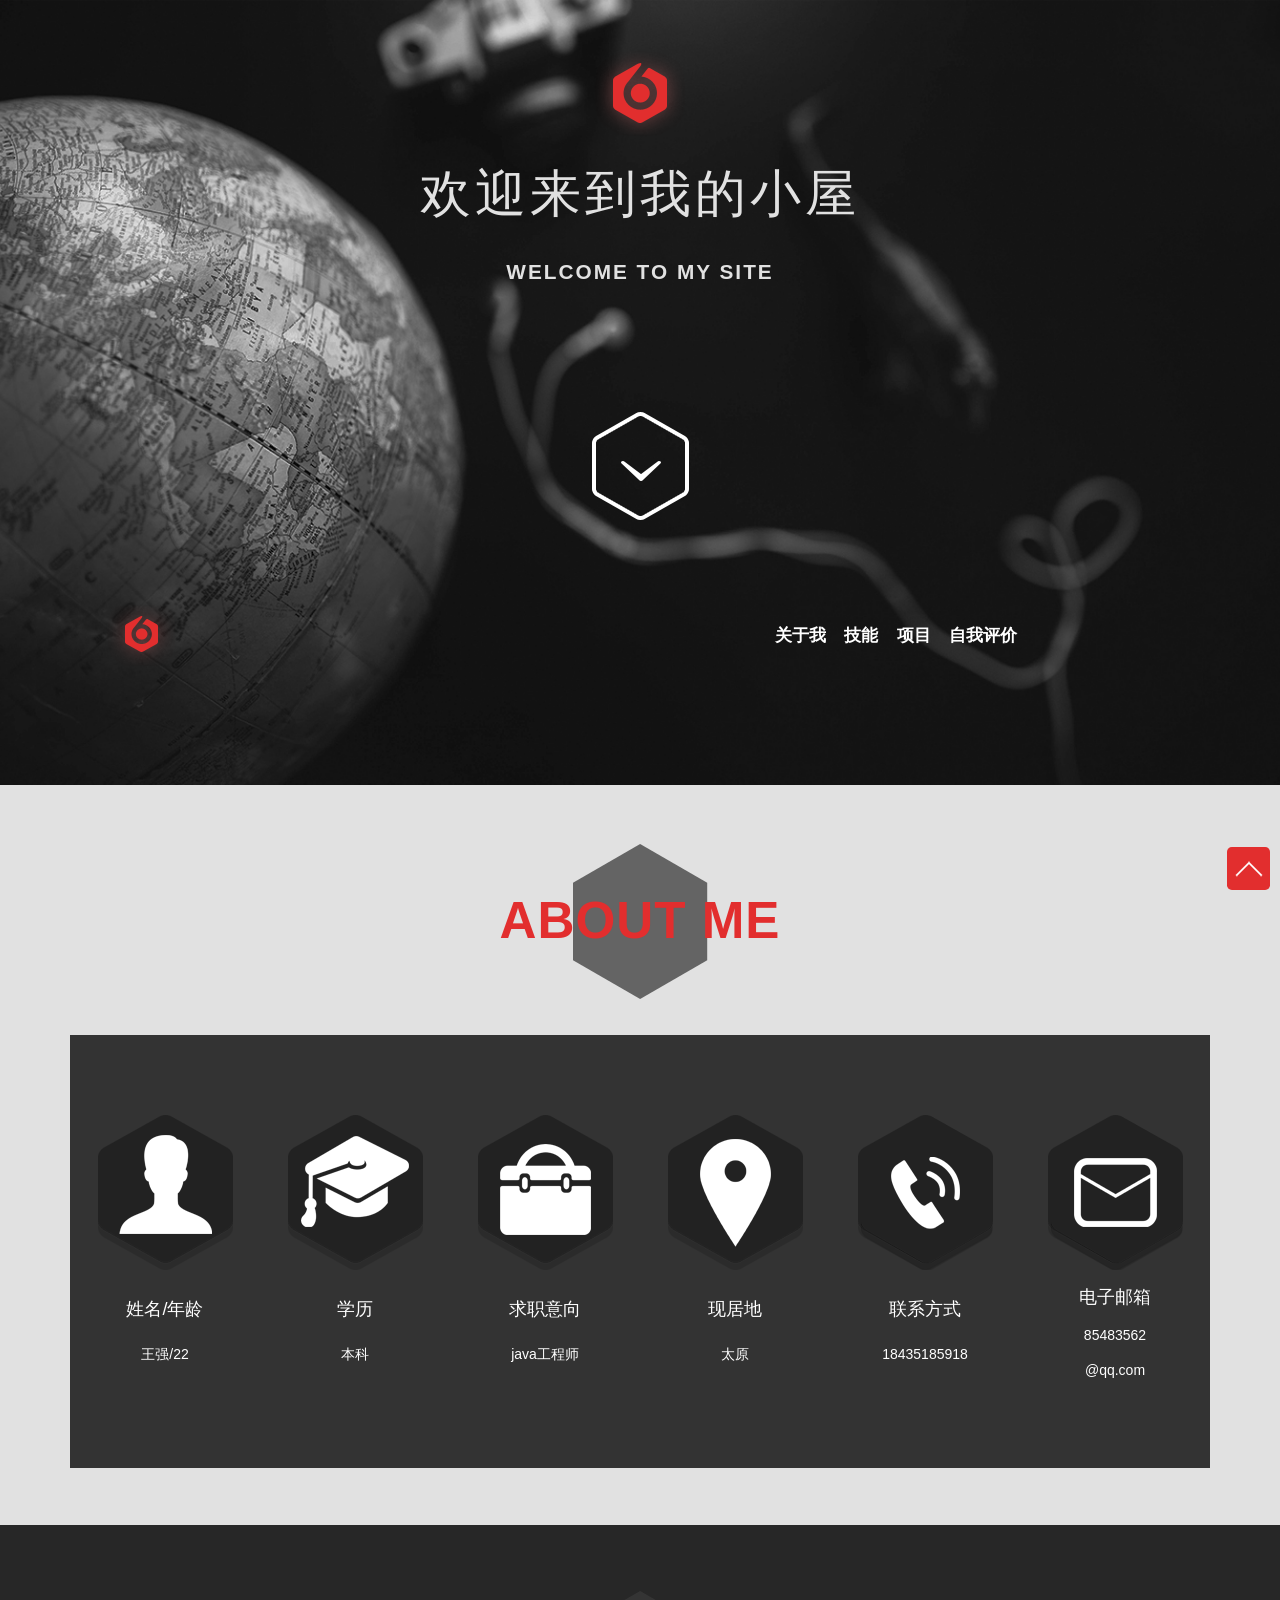
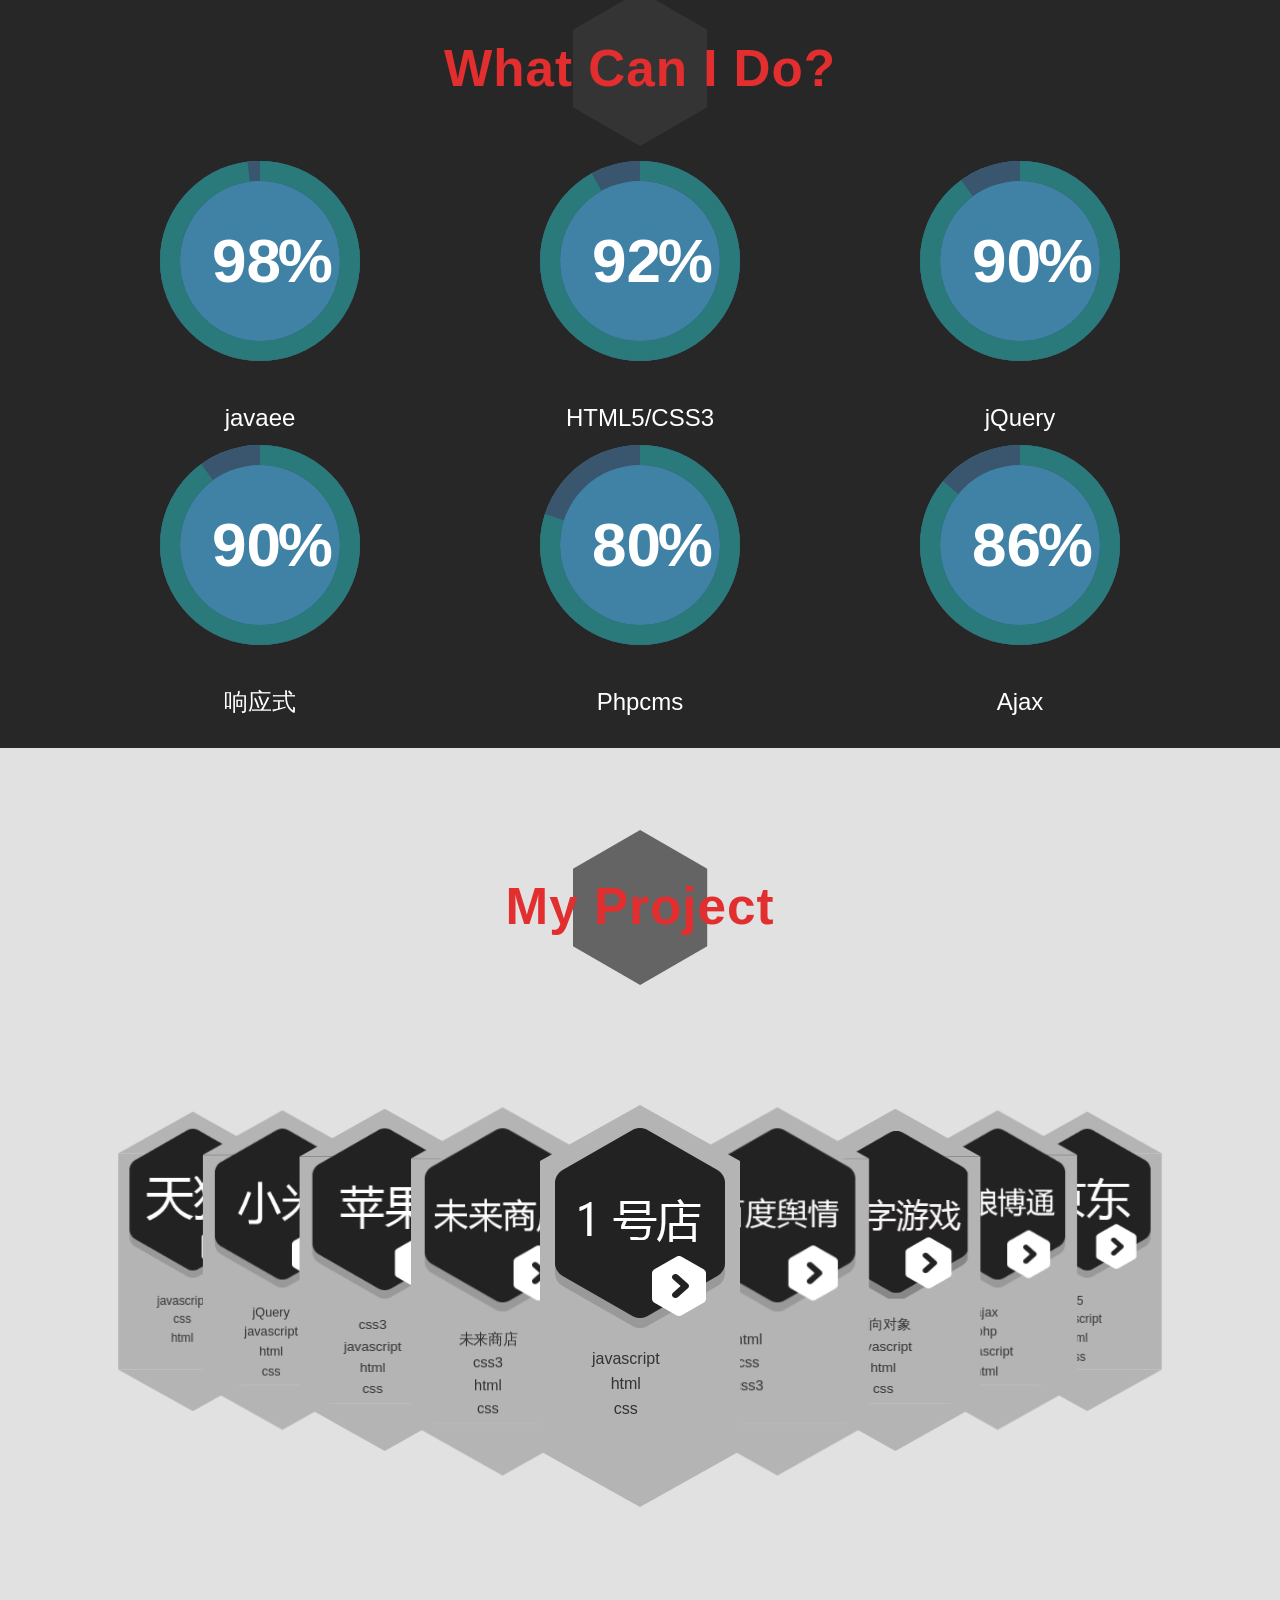
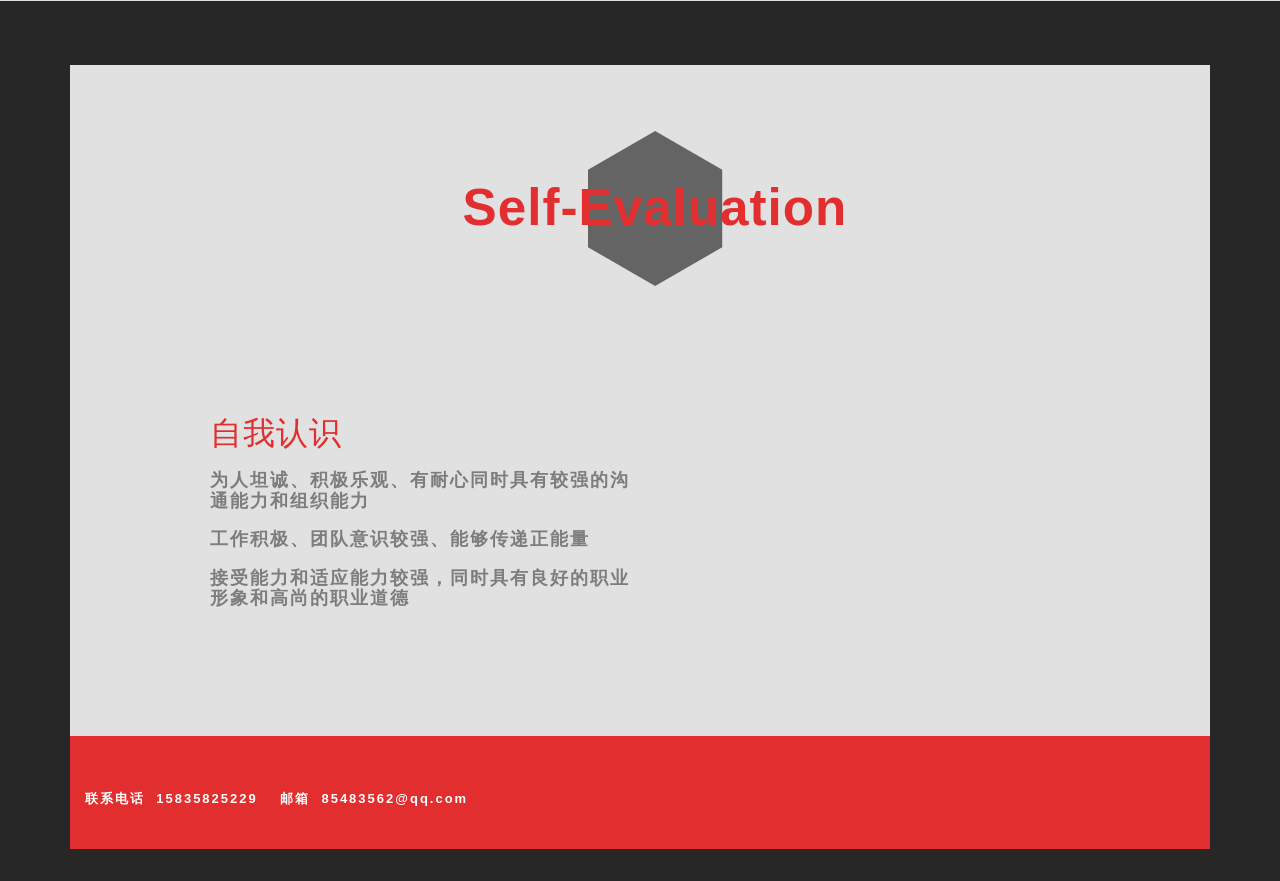
==== commit b879b450: "1" ====
--- a/index.html
+++ b/index.html
@@ -570,7 +570,7 @@
                     <div class="footer">
                     	<div class="container">
                     		<div class="footer-text">
-                    			<p style="display: inline-block;float: left;">联系电话&nbsp;&nbsp;15034021156&nbsp; &nbsp;&nbsp;邮箱&nbsp;&nbsp;775324257@qq.com</p>
+                    			<p style="display: inline-block;float: left;">联系电话&nbsp;&nbsp;15835825229&nbsp; &nbsp;&nbsp;邮箱&nbsp;&nbsp;85483562@qq.com</p>
                     		</div>
                     	</div>
 
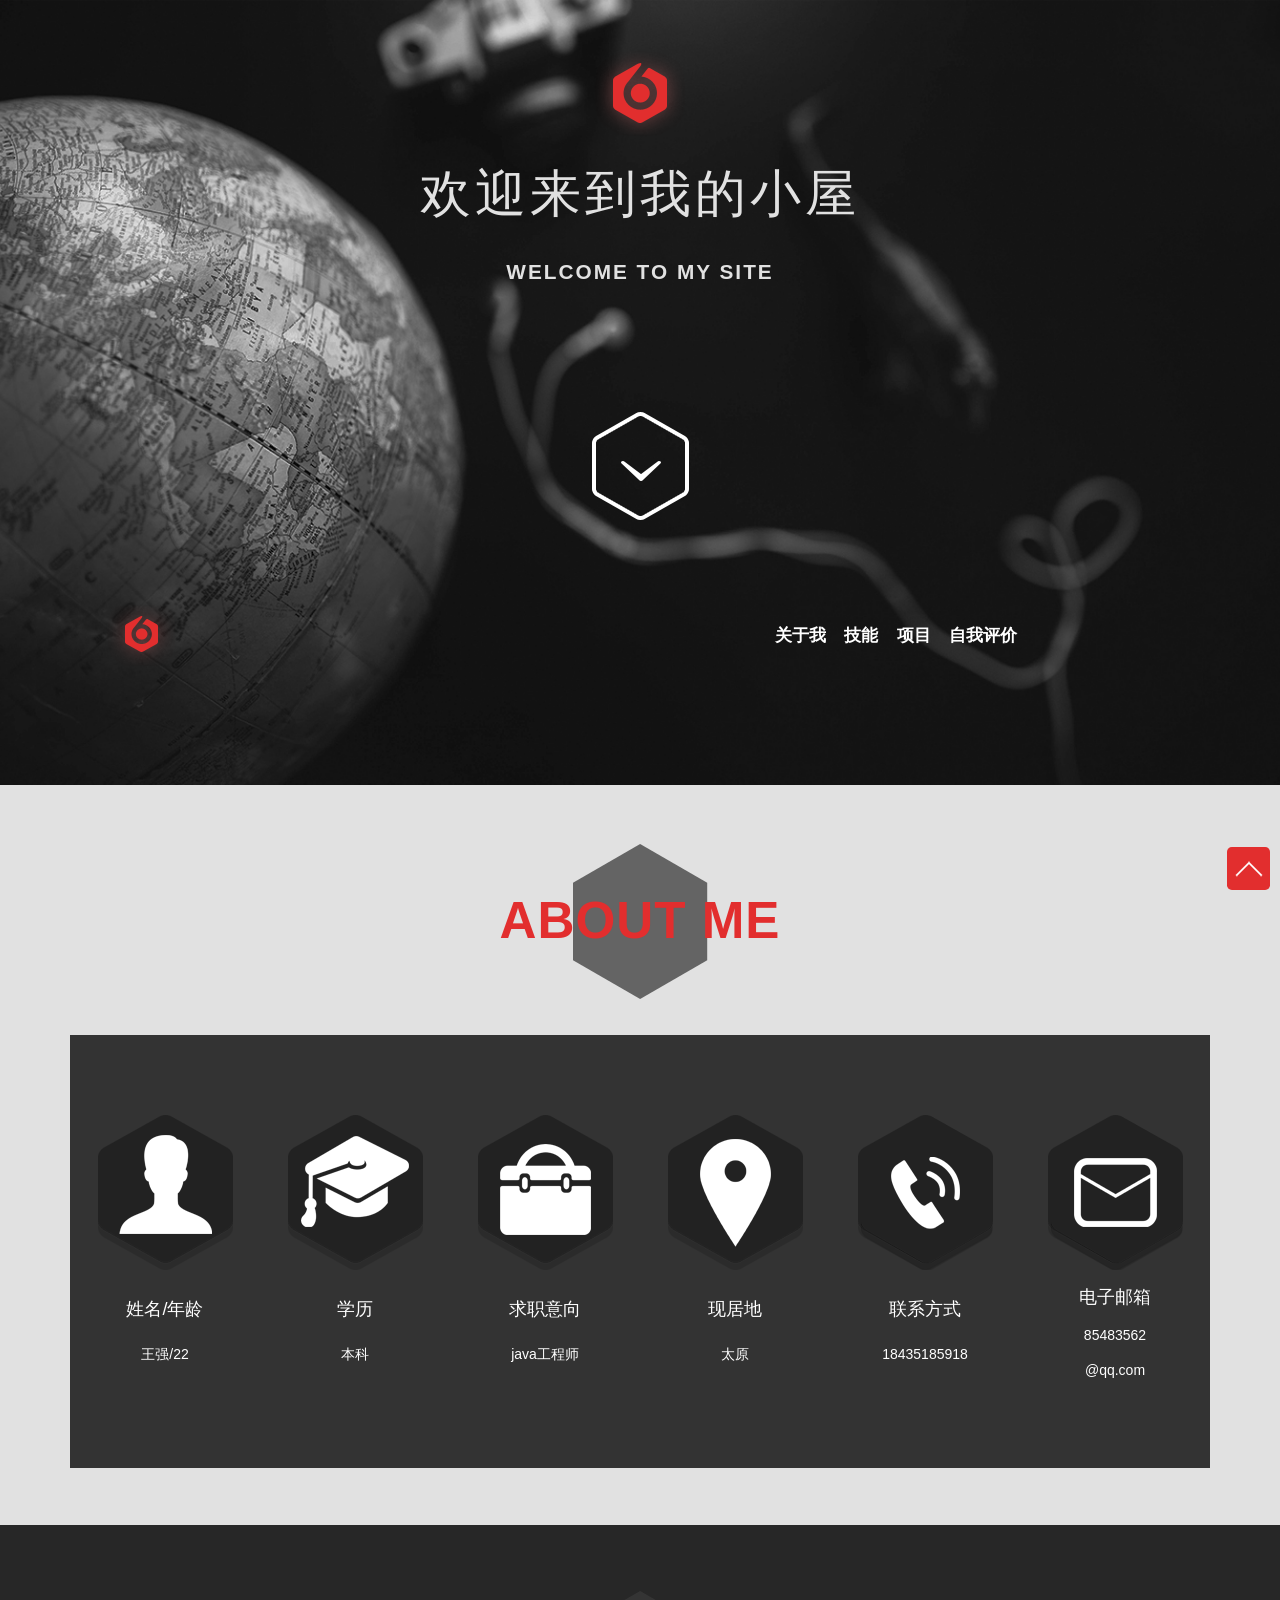
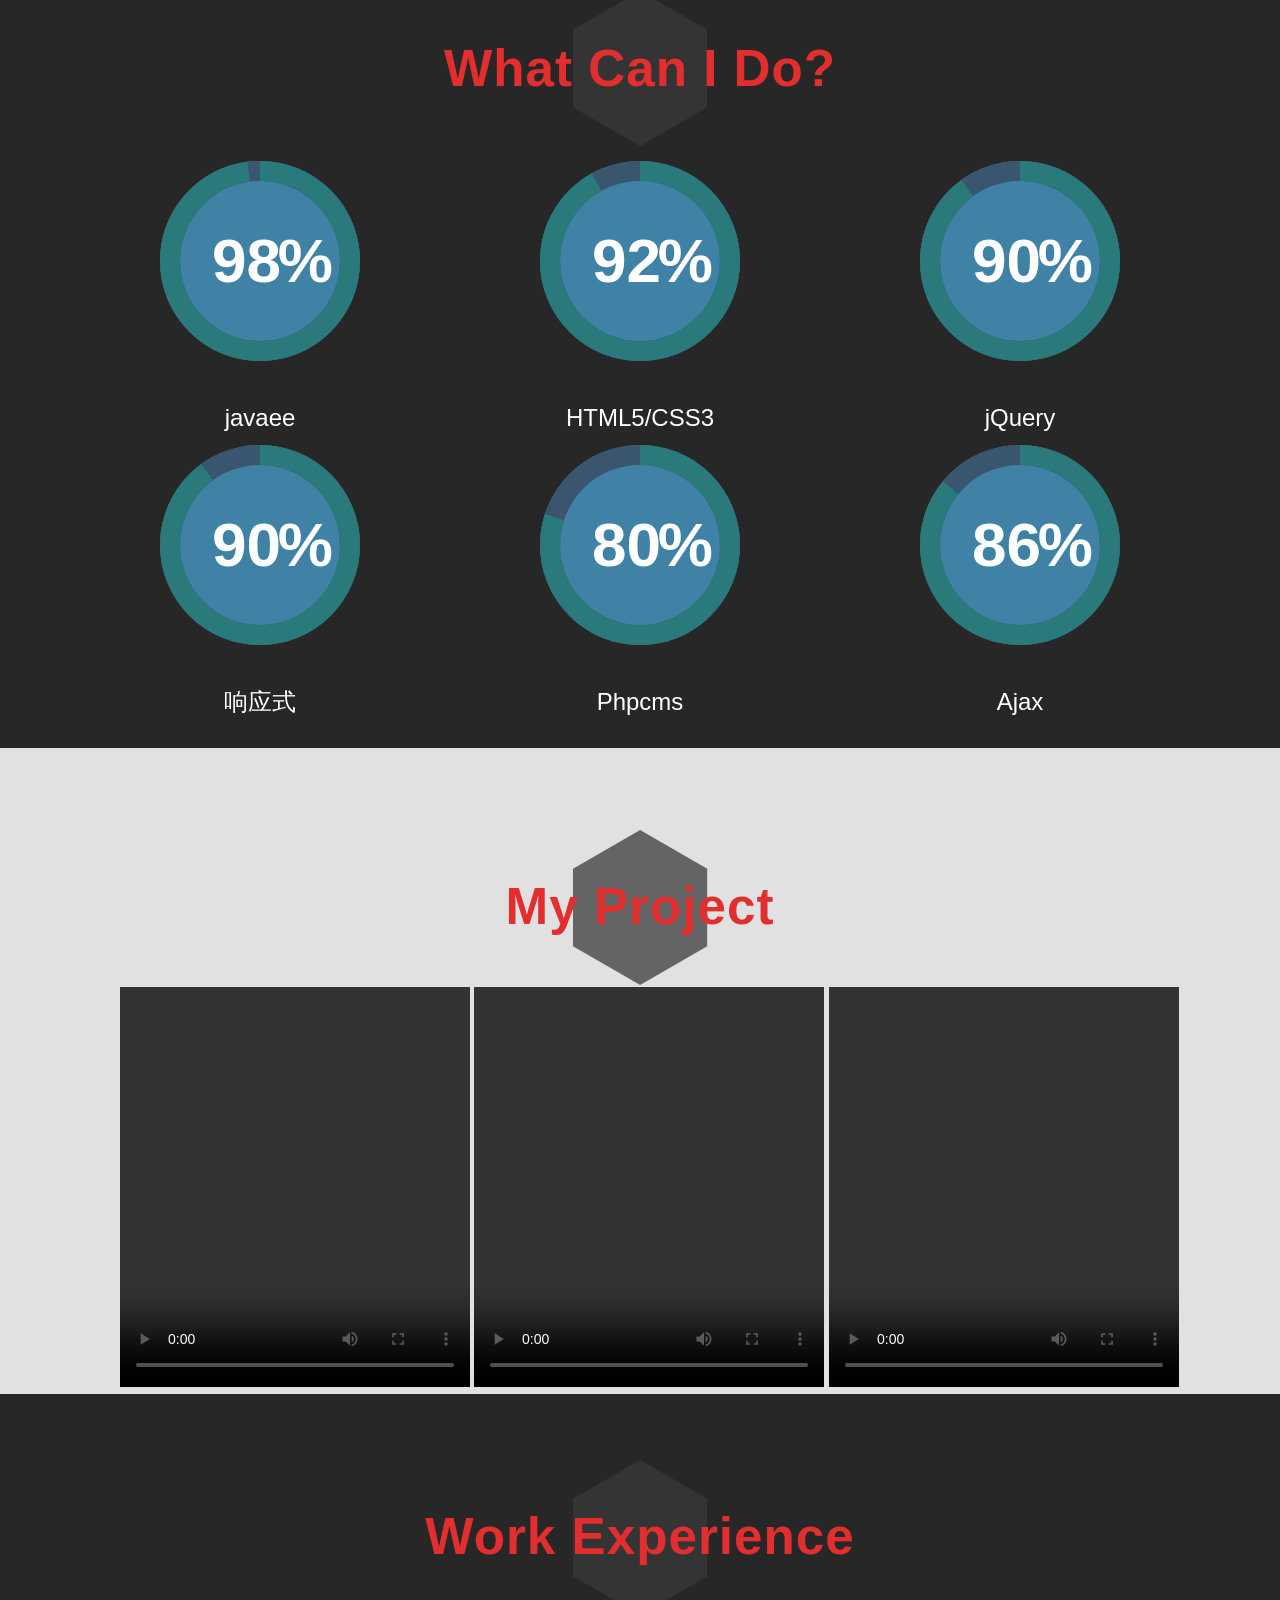
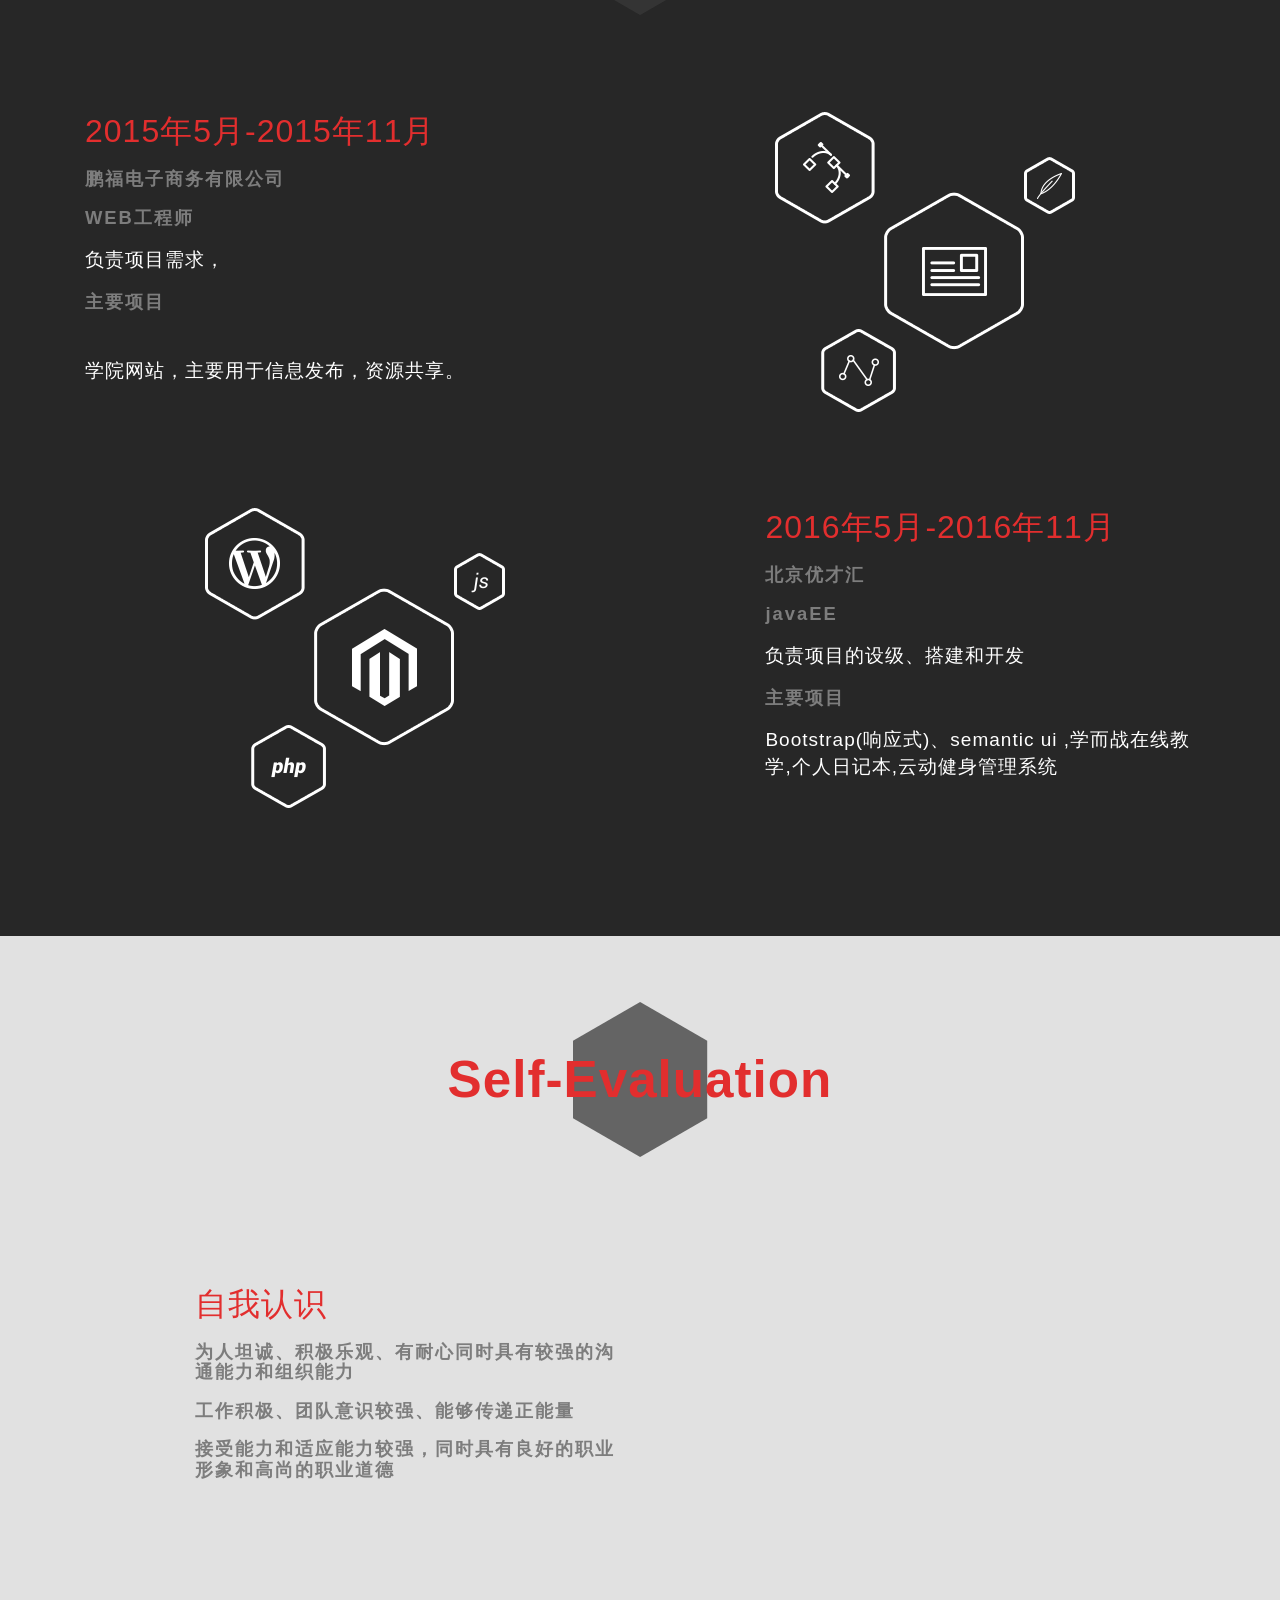
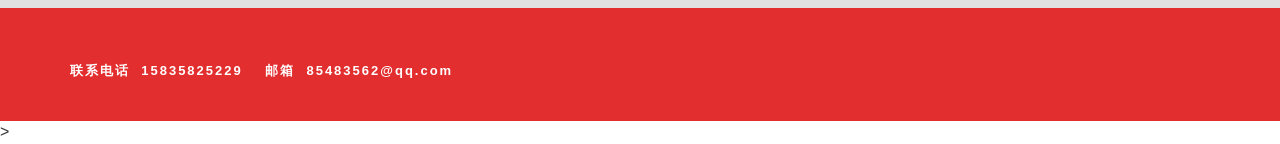
==== commit 53e14f4a: "update" ====
--- a/index.html
+++ b/index.html
@@ -1,6 +1,12 @@
 <!DOCTYPE html>
 <html>
 <head>
+
+
+
+
+
+
 	<meta charset="utf-8">
 	<meta name="viewport" content="initial-scale=1.0, maximum-scale=1.0, user-scalable=no" />
 	<title>王强的小屋</title>
@@ -224,309 +230,32 @@
 <!--start-project-->
 <div class="price" id="pricing">
 	<div class="container">
+		
+			
 		<div class="price-main"style="padding-top:80px">
 			<h3>My Project</h3>
-
-		<!-- <ul class="accordian">
-			<li class="project-css3">
-				<div class="price-left-middle" id="hexagon2">
-					<div class="price-left-two"  id="img-sketch">
-						<h5>画板</h5>
-						<a href="/angular-sketch"> </a>
-					</div>
-					<ul>
-						<li><a href="#">angular.js</a></li>
-						<li><a href="#">html/css</a></li>
-						<li><a href="#">javascript</a></li>
-						<li><a href="#">h5</a></li>	
-					</ul>
-				</div>
-			</li>
-			<li class="project-css3">
-				<div class="price-left-middle" id="hexagon2">
-					<div class="price-left-top" id="fullPage">
-						<h5>fullPage</h5>			
-						<a href="/fullpage"> </a>
-					</div>
-					<ul>
-						<li><a href="#">fullPage.js</a></li>
-						<li><a href="#">jQuery</a></li>
-						<li><a href="#">move.js</a></li>
-						<li><a href="#">Bootstrap</a></li>
-						<li class="fth"><a href="#">css3</a></li>
-						<li class="fth"><a href="#">html/css/js</a></li>
-					</ul>
-				</div>
-			</li>
-			<li class="project-css3">
-				<div class="price-left-middle" id="hexagon2">
-					<div class="price-left-top" id="img-snake">
-						<h5>贪吃蛇</h5>					
-						<a href="/snake"> </a>
-					</div>
-					<ul>
-						<li><a href="#">h5</a></li>
-						<li><a href="#">jQuery</a></li>
-						<li><a href="#">touch.js</a></li>
-						<li><a href="#">css3</a></li>
-						<li><a href="#">html/css</a></li>
-					</ul>
-				</div>
-			</li>
-			<li class="project-css3">
-				<div class="price-left-middle" id="hexagon2">
-					<div class="price-left-two"  id="img-icloud">
-						<h5>iCloud</h5>
-						<a href="/angular-iCloud-reminder"> </a>
-					</div>
-					<ul>
-						<li><a href="#">angular.js</a></li>
-						<li><a href="#">jQuery</a></li>
-						<li><a href="#">javascript</a></li>
-						<li><a href="#">html/css</a></li>
-						<li class="fth"><a href="#">css3</a></li>
-					</ul>
-				</div>
-			</li>
-			<li class="project-css3">
-				<div class="price-left-middle" id="hexagon2">
-					<div class="price-left-two"  id="saolei">
-						<h5>扫雷</h5>
-						<a href="/saolei"> </a>
-					</div>
-					<ul>
-						<li><a href="#">angular.js</a></li>
-						<li><a href="#">jQuery</a></li>
-						<li><a href="#">javascript</a></li>
-						<li><a href="#">html/css</a></li>
-						<li class="fth"><a href="#">css3</a></li>
-					</ul>
-				</div>
-			</li>
-			<li class="project-css3">
-				<div class="price-left-middle" id="hexagon2">
-					<div class="price-left-two"  id="guangzhoujianzhu">
-						<h5>广州建筑</h5>
-						<a href="/guangzhoujianzhu"> </a>
-					</div>
-					<ul>
-						<li><a href="#">angular.js</a></li>
-						<li><a href="#">jQuery</a></li>
-						<li><a href="#">javascript</a></li>
-						<li><a href="#">html/css</a></li>
-						<li class="fth"><a href="#">css3</a></li>
-					</ul>
-				</div>
-			</li>
-			<li class="project-css3">
-				<div class="price-left-middle" id="hexagon2">
-					<div class="price-left-two"  id="student">
-						<h5>学生管理</h5>
-						<a href="/student"> </a>
-					</div>
-					<ul>
-						<li><a href="#">angular.js</a></li>
-						<li><a href="#">jQuery</a></li>
-						<li><a href="#">javascript</a></li>
-						<li><a href="#">html/css</a></li>
-						<li class="fth"><a href="#">css3</a></li>
-					</ul>
-				</div>
-			</li>
-			<li class="project-css3">
-				<div class="price-left-middle" id="hexagon2">
-					<div class="price-left-two"  id="watch">
-						<h5>Watch</h5>
-						<a href="/watch"> </a>
-					</div>
-					<ul>
-						<li><a href="#">angular.js</a></li>
-						<li><a href="#">jQuery</a></li>
-						<li><a href="#">javascript</a></li>
-						<li><a href="#">html/css</a></li>
-						<li class="fth"><a href="#">css3</a></li>
-					</ul>
-				</div>
-			</li>
-		</ul> -->
-		<ul class="project-html">
-			<li id="slides">
-				<!-- tmall -->
-				<div class="price-left-one samples slides-1" id="hexagon" >
-
-					<div class="price-left-two project_a">
-
-						<a href="http://gzq312.github.io/tmall"></a>
-					</div>
-					<ul>
-						<li>javascript</li>
-						<li>css</li>
-						<li>html</li>
-						<li></li>
-					</ul>
-				</div>
-				<!-- xm -->
-				<div class="price-left-one samples slides-2" id="hexagon"  >
-
-					<div class="price-left-two project_b">
-
-						<a href="http://gzq312.github.io/xm"> </a>
-					</div>
-					<ul>
-						<li>jQuery</li>
-						<li>javascript</li>
-						<li>html</li>
-						<li>css</li>
-					</ul>
-				</div>
-				<!-- apple -->
-				<div class="price-left-one samples slides-3" id="hexagon"  >
-
-					<div class="price-left-two project_c">
-
-						<a href="http://gzq312.github.io/apple"> </a>
-					</div>
-					<ul>
-						<li>css3</li>
-						<li>javascript</li>
-						<li>html</li>
-						<li>css</li>
-					</ul>
-				</div>
-				<!-- wlsd -->
-				<div class="price-left-one samples slides-4" id="hexagon"  >
-
-					<div class="price-left-two project_d">
-
-						<a href="http://gzq312.github.io/wlsd"> </a>
-					</div>
-					<ul>
-						<li>未来商店</li>
-						<li>css3</li>
-						<li>html</li>
-						<li>css</li>
-					</ul>
-				</div>
-				<!-- yhd -->
-				<div class="price-left-one samples slides-5" id="hexagon"  >
-
-					<div class="price-left-two project_e">
-
-						<a href="http://gzq312.github.io/yhd"> </a>
-					</div>
-					<ul>
-						<li>javascript</li>
-						<li>html</li>
-						<li>css</li>
-						<li></li>
-					</ul>
-				</div>
-				<!-- bdyq -->
-				<div class="price-left-one samples slides-6" id="hexagon"  >
-
-					<div class="price-left-two project_f">
-
-						<a href="http://gzq312.github.io/bdyq"></a>
-					</div>
-					<ul>
-						<li>html</li>
-						<li>css</li>
-						<li>css3</li>
-						<li></li>
-					</ul>
-				</div>
-				<!-- yx -->
-				<div class="price-left-one samples slides-7" id="hexagon"  >
-
-					<div class="price-left-two project_g">
-
-						<a href="http://gzq312.github.io/yx"> </a>
-					</div>
-					<ul>
-						<li>面向对象</li>
-						<li>javascript</li>
-						<li>html</li>
-						<li>css</li>
-					</ul>
-				</div>
-				<!-- zz -->
-				<div class="price-left-one samples slides-8" id="hexagon"  >
-                    
-					<div class="price-left-two project_h">
-						
-						<a href="http://shenglangbotonggl.duapp.com/"> </a>
-					</div>
-					<ul>
-						<li>ajax</li>
-						<li>php</li>
-						<li>javascript</li>
-						<li>html</li>
-						<li>css</li>
-					</ul>
-				</div>
-				<div class="price-left-one samples slides-9" id="hexagon"  >
-                    
-					<div class="price-left-two project_i">
-						
-						<a href="http://gzq312.github.io/jd"> </a>
-					</div>
-					<ul>
-						<li>h5</li>
-						<li>javascript</li>
-						<li>html</li>
-						<li>css</li>
-					</ul>
-				</div>
-						</li>
-					</ul>
-				</div>
-			</div>
-		</div>
-		<!--end-project-->
-		<!--start-Desize-->
-	<!-- <div class="quality" id="Desize">
-		<div class="container ">
-			<div class="quality-main">
-				<h3>My Desize</h3>
-				<div class="quality-top">
-					<div class="quality-top-one">
-						<a href="/desize"><span class="UI-1"> </span></a>
-					</div>
-					<div class="quality-top-one">
-						<a href="/desize"><span class="one UI-2"> </span></a>
-					</div>
-					<div class="quality-top-one">
-						<a href="/desize"><span class="UI-3"> </span></a>
-					</div>
-					<div class="quality-top-one">
-						<a href="/desize"><span class="one UI-4"> </span></a>
-					</div>
-					<div class="quality-top-one">
-						<a href="/desize"><span class="UI-5"> </span></a>
-					</div>
-					<div class="clearfix"></div>
-				</div>
-			</div>
-		</div>
-	</div> -->
-	<!--end-quality-->
-	<!--Slider-Starts-Here-->
-
-	<!--End-slider-script-->
-	<!--start-blog-->
+				<video src="yi.mp4" controls preload width="350px"height="400px" style="margin-left: 50px;"></video>
+
+				<video src="er.mp4" controls preload width="350px"height="400px"></video>
+
+				<video src="san.mp4" controls preload width="350px"height="400px"></video>
+			</div>
+			</div>
+		</div>
+		
 	<div class="what" id="Experience">
 		<div class="container">
-           	<!-- <div class="what-main">
+            <div class="what-main">
             	<h3>Work Experience</h3>
                     <div class="what-top">
                         <div class="col-md-6 what-top-left">
-                                        <h4>2015年7月-2016年3月</h4>
-                                        <h5>山西硬汉科技有限公司</h5>
-                                        <h5>前端工程师</h5>
-                                        <p>负责公司项目中前端页面的搭建，动效的实现以及与后台之间的叫交互</p>
+                                        <h4>2015年5月-2015年11月</h4>
+                                        <h5>鹏福电子商务有限公司</h5>
+                                        <h5>WEB工程师</h5>
+                                        <p>负责项目需求，</p>
                                         <h5>主要项目</h5>
-                                        <p>主要项目广州建筑集团有限公司整站(已上线)<br>
-                                        fullpage、像素鸟、画板、贪吃蛇、学生管理系统、扫雷等自学项目
+                                        <p><br>
+                                       学院网站，主要用于信息发布，资源共享。
                                         </p>
                                     </div>
                                     <div class="col-md-6 what-top-right">
@@ -539,18 +268,18 @@
                                         <img src="images/service-2.png" alt=""/>
                                     </div>
                                     <div class="col-md-6 what-middle-right">
-                                        <h4>2014年11月-2015年4月</h4>
-                                        <h5>山西易搜科技有限公司</h5>
-                                        <h5>前端开发</h5>
-                                        <p>负责前端页面的设级、搭建和开发</p>
+                                        <h4>2016年5月-2016年11月</h4>
+                                        <h5>北京优才汇</h5>
+                                        <h5>javaEE</h5>
+                                        <p>负责项目的设级、搭建和开发</p>
                                         <h5>主要项目</h5>
-                                        <p>Bootstrap(响应式)、苹果、锤子、天猫、小米、一号店等电商网站的首页框架与全部动效的实现</p>
+                                        <p>Bootstrap(响应式)、semantic ui ,学而战在线教学,个人日记本,云动健身管理系统</p>
                                     </div>
                                     <div class="clearfix"></div>
                                 </div>
                             </div>
                         </div>
-                    </div> -->
+                    </div> 
                     <div class="what" id="Evaluation" style="background: #e1e1e1">
                     	<div class="container">
                     		<div class="what-main">
@@ -579,4 +308,4 @@
                     <!--end-footer-->
                     <script src="js/jquery.knob.js"></script>
                 </body>
-                </html>+                </html>>
